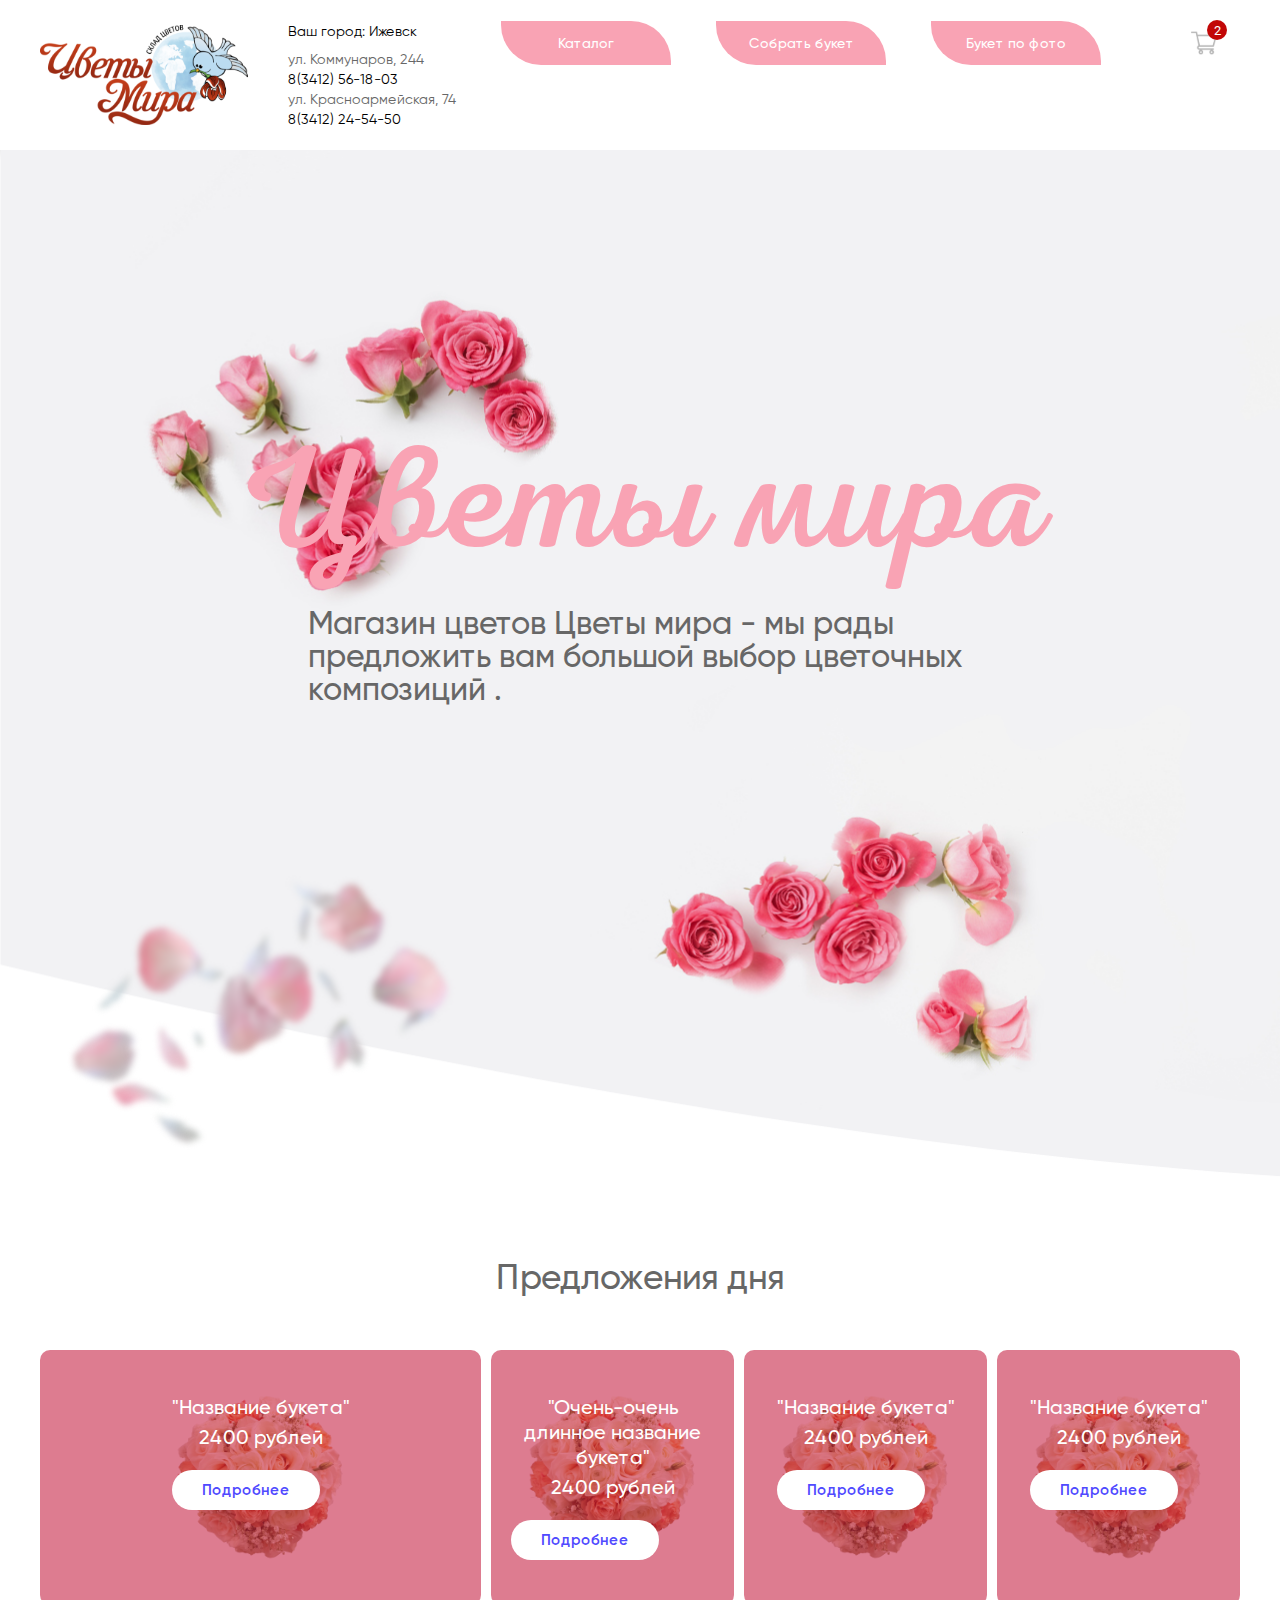
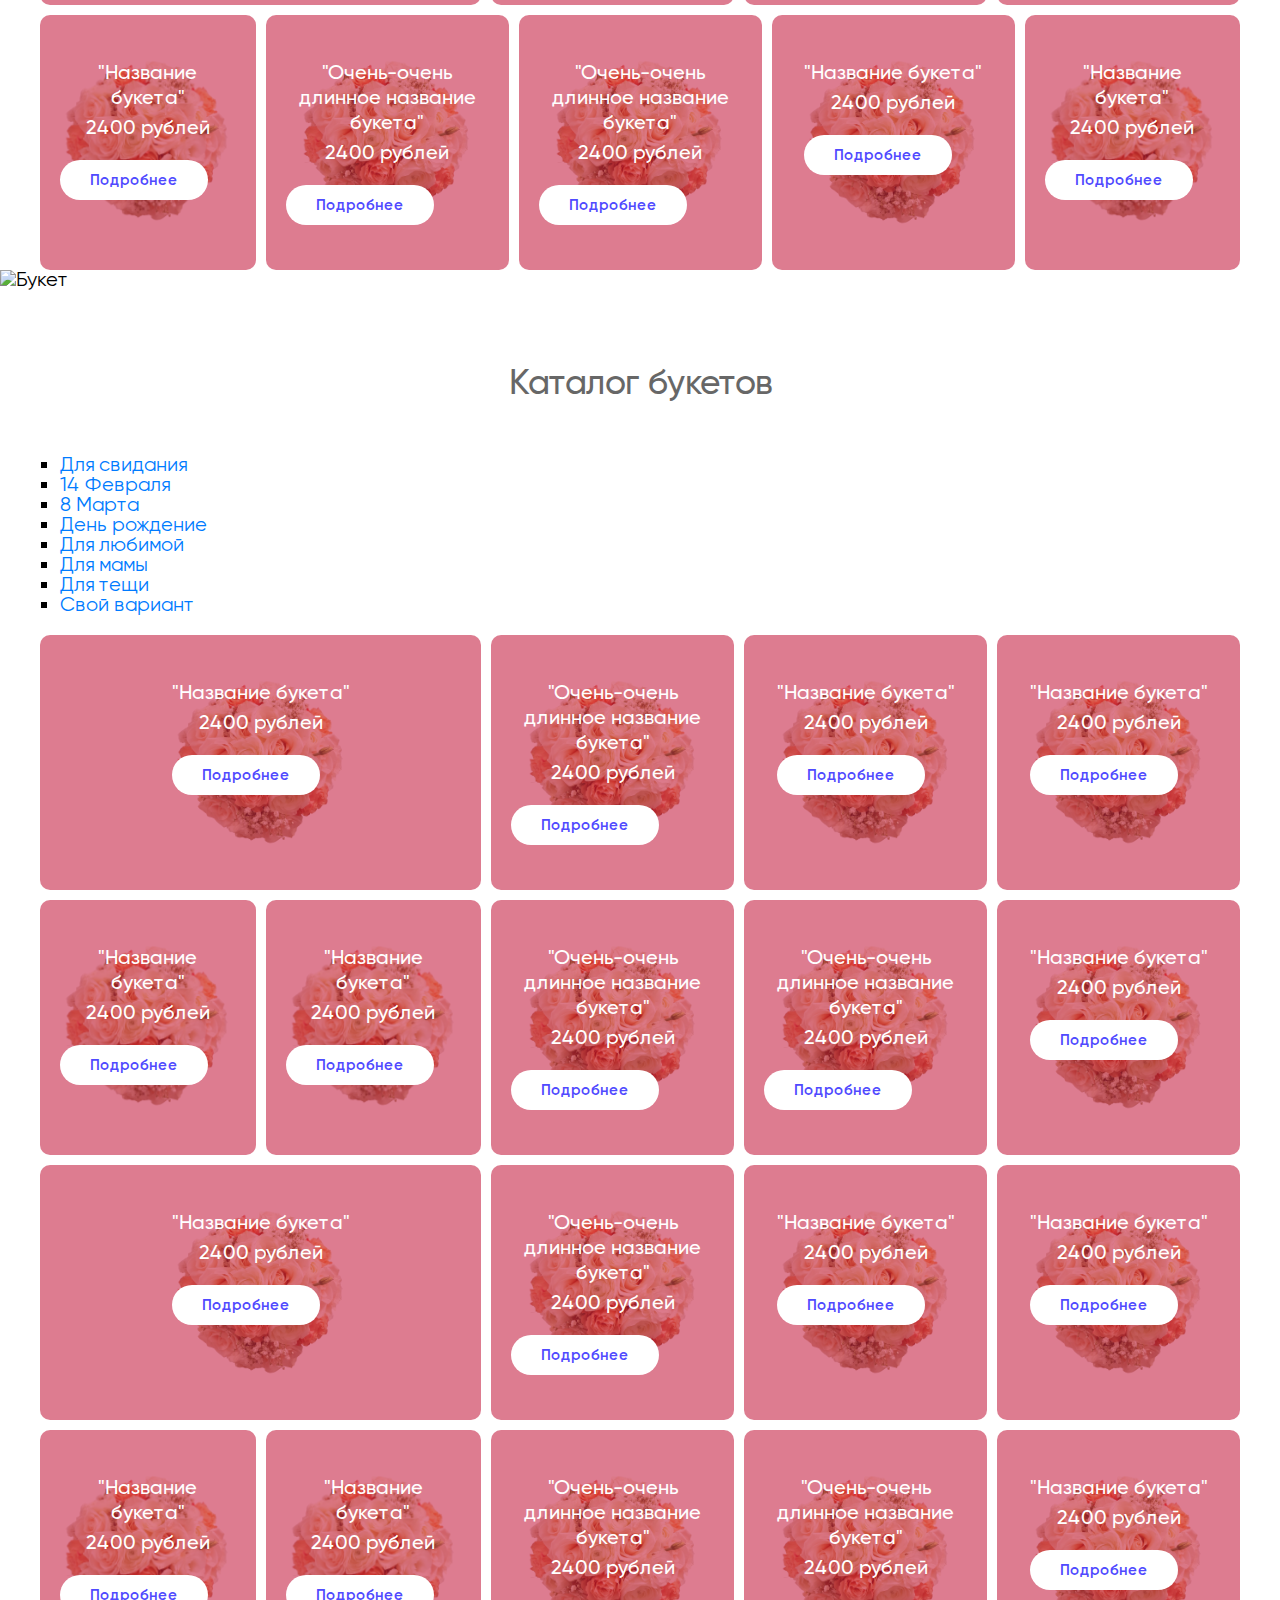
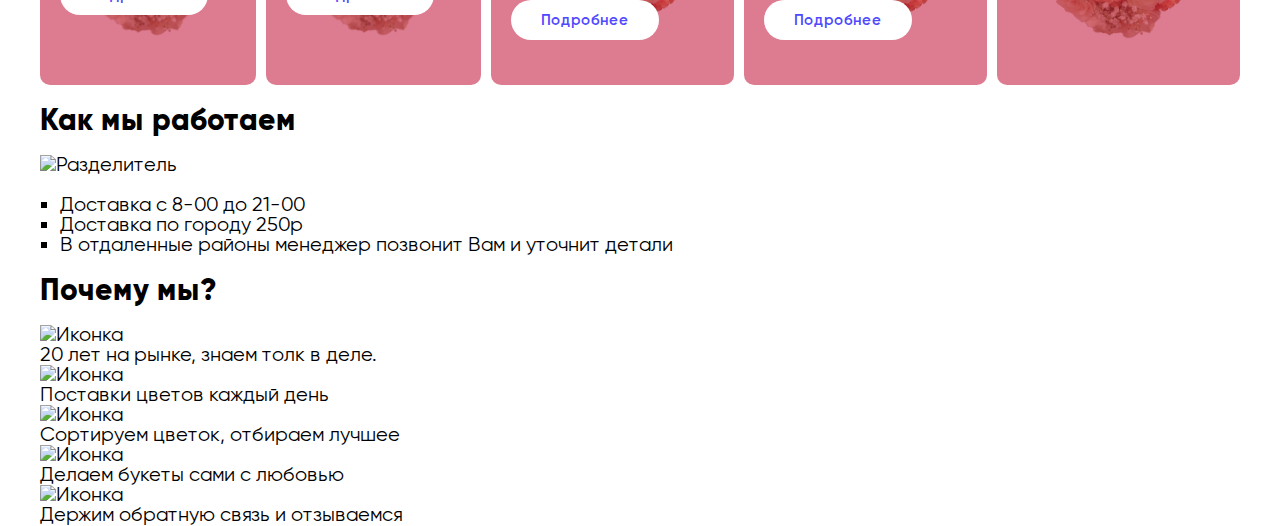
==== index.html @ d535137f "Update index.html" ====
<!doctype html><html lang=ru><title>Цветы мира</title><meta charset=utf-8><meta name=viewport content="width=device-width,height=device-height,initial-scale=1,user-scalable=no,maximum-scale=1,viewport-fit=cover"><meta name=format-detection content="telephone=no"><meta name=format-detection content="address=no"><meta name=description content=Template><meta name=keywords content=Template><meta name=msapplication-TileColor content=#ffffff><meta name=msapplication-TileImage content=./images/favicon-windows-144x144.png><meta name=msapplication-config content=../browserconfig.xml><link href=../site.webmanifest rel=manifest><link href=./images/favicon-32x32.png rel=icon sizes=32x32 type=image/png><link href=./images/favicon-16x16.png rel=icon sizes=16x16 type=image/png><link href=./images/favicon-ios-180x180.png rel=apple-touch-icon sizes=180x180><link href=./images/favicon-macos.svg rel=mask-icon color=#5bbad5><link href=./styles/main.css rel=stylesheet><script src=./scripts/main.js defer=defer></script><div class=svg-sprite id=svg-sprite data-path=./images/sprite.svg></div><div class=modal id=modal><div class=modal__overlay></div><a class=modal__close href=./ data-modal=data-modal><svg class="svg svg-close modal__close-icon"><use xlink:href=#close></use></svg></a><div class=modal__content><div class="modal__tab modal-one" id=modal-one>Modal One</div><div class="modal__tab modal-two" id=modal-two>Modal Two</div></div></div><div class=burger id=burger><a class=burger__close href=./ data-burger=data-burger><svg class="svg svg-close burger__close-icon"><use xlink:href=#close></use></svg></a><div class=burger__contacts><span class=burger__town>Ваш город: Ижевск</span><span class=burger__street>ул. Коммунаров, 244</span><a class=burger__tel href=tel:+73412561803 title=Позвонить>8(3412) 56-18-03</a><span class=burger__street>ул. Красноармейская, 74</span><a class=burger__tel href=tel:+73412245450 title=Позвонить>8(3412) 24-54-50</a></div><ul class=burger__list><li class=burger__item><a class=burger__link href=./ title=Каталог>Каталог</a><li class=burger__item><a class=burger__link href=./ title="Собрать букет">Собрать букет</a><li class=burger__item><a class=burger__link href=./ title="Букет по фото">Букет по фото</a></ul></div><div class=site><header class=header><div class=container><div class=header__wrapper><a class=header__burger href=./ title=Меню data-burger=data-burger><svg class="svg svg-burger header__burger-img"><use xlink:href=#burger></use></svg></a><a class=header__logo-link href=./ title=""><img src=./images/logo.svg alt=Логотип /></a><div class=header__contacts><span class=header__town>Ваш город: Ижевск</span><span class=header__street>ул. Коммунаров, 244</span><a class=header__tel href=tel:+73412561803 title=Позвонить>8(3412) 56-18-03</a><span class=header__street>ул. Красноармейская, 74</span><a class=header__tel href=tel:+73412245450 title=Позвонить>8(3412) 24-54-50</a></div><div class=header__buttons><ul class=header__list><li class=header__item><a class=header__link href=./ title=Каталог>Каталог</a><li class=header__item><a class=header__link href=./ title="Собрать букет">Собрать букет</a><li class=header__item><a class=header__link href=./ title="Букет по фото">Букет по фото</a></ul><a class=header__cart href=./ title="Оформить заказ"><img class=header__cart-img src=./images/cart.svg alt=Корзина /><div class=header__count>2</div></a></div></div></div></header><main class=main><div class=preview><div class=container><div class=preview__wrapper><h1 class=preview__title>Цветы мира</h1><p class=preview__text>Магазин цветов Цветы мира - мы рады предложить вам большой выбор цветочных композиций .</div></div></div><div class=best><div class=container><div class=best__wrapper><h2 class=best__title>Предложения дня</h2><div class=best__row><div class="best__card best__card_large"><div class=best__card-wrapper><div class=best__text><h3 class=best__name>"Название букета"</h3><span class=best__price>2400 рублей</span></div><button class=best__details>Подробнее</button></div><img class=best__img src=./images/bouquet.png alt=Букет /></div><div class="best__card best__card_small"><div class=best__card-wrapper><div class=best__text><h3 class=best__name>"Очень-очень длинное название букета"</h3><span class=best__price>2400 рублей</span></div><button class=best__details>Подробнее</button></div><img class=best__img src=./images/bouquet.png alt=Букет /></div><div class="best__card best__card_small"><div class=best__card-wrapper><div class=best__text><h3 class=best__name>"Название букета"</h3><span class=best__price>2400 рублей</span></div><button class=best__details>Подробнее</button></div><img class=best__img src=./images/bouquet.png alt=Букет /></div><div class="best__card best__card_small"><div class=best__card-wrapper><div class=best__text><h3 class=best__name>"Название букета"</h3><span class=best__price>2400 рублей</span></div><button class=best__details>Подробнее</button></div><img class=best__img src=./images/bouquet.png alt=Букет /></div></div><div class=best__row><div class="best__card best__card_medium"><div class=best__card-wrapper><div class=best__text><h3 class=best__name>"Название букета"</h3><span class=best__price>2400 рублей</span></div><button class=best__details>Подробнее</button></div><img class=best__img src=./images/bouquet.png alt=Букет /></div><div class="best__card best__card_small"><div class=best__card-wrapper><div class=best__text><h3 class=best__name>"Очень-очень длинное название букета"</h3><span class=best__price>2400 рублей</span></div><button class=best__details>Подробнее</button></div><img class=best__img src=./images/bouquet.png alt=Букет /></div><div class="best__card best__card_small"><div class=best__card-wrapper><div class=best__text><h3 class=best__name>"Очень-очень длинное название букета"</h3><span class=best__price>2400 рублей</span></div><button class=best__details>Подробнее</button></div><img class=best__img src=./images/bouquet.png alt=Букет /></div><div class="best__card best__card_small"><div class=best__card-wrapper><div class=best__text><h3 class=best__name>"Название букета"</h3><span class=best__price>2400 рублей</span></div><button class=best__details>Подробнее</button></div><img class=best__img src=./images/bouquet.png alt=Букет /></div><div class="best__card best__card_medium"><div class=best__card-wrapper><div class=best__text><h3 class=best__name>"Название букета"</h3><span class=best__price>2400 рублей</span></div><button class=best__details>Подробнее</button></div><img class=best__img src=./images/bouquet.png alt=Букет /></div></div></div></div></div><img class=delimiter src=./images/bouquet_2.png alt=Букет /><div class=best><div class=container><div class=best__wrapper><h2 class=best__title>Каталог букетов</h2><ul class=best__list><li class=best__item><a class="best__link best__link_active" href=./ title="Для свидания">Для свидания</a><li class=best__item><a class=best__link href=./ title="14 Февраля">14 Февраля</a><li class=best__item><a class=best__link href=./ title="8 Марта">8 Марта</a><li class=best__item><a class=best__link href=./ title="День рождение">День рождение</a><li class=best__item><a class=best__link href=./ title="Для любимой">Для любимой</a><li class=best__item><a class=best__link href=./ title="Для мамы">Для мамы</a><li class=best__item><a class=best__link href=./ title="Для тещи">Для тещи</a><li class=best__item><a class=best__link href=./ title="Свой вариант">Свой вариант</a></ul><div class=best__row><div class="best__card best__card_large"><div class=best__card-wrapper><div class=best__text><h3 class=best__name>"Название букета"</h3><span class=best__price>2400 рублей</span></div><button class=best__details>Подробнее</button></div><img class=best__img src=./images/bouquet.png alt=Букет /></div><div class="best__card best__card_small"><div class=best__card-wrapper><div class=best__text><h3 class=best__name>"Очень-очень длинное название букета"</h3><span class=best__price>2400 рублей</span></div><button class=best__details>Подробнее</button></div><img class=best__img src=./images/bouquet.png alt=Букет /></div><div class="best__card best__card_small"><div class=best__card-wrapper><div class=best__text><h3 class=best__name>"Название букета"</h3><span class=best__price>2400 рублей</span></div><button class=best__details>Подробнее</button></div><img class=best__img src=./images/bouquet.png alt=Букет /></div><div class="best__card best__card_small"><div class=best__card-wrapper><div class=best__text><h3 class=best__name>"Название букета"</h3><span class=best__price>2400 рублей</span></div><button class=best__details>Подробнее</button></div><img class=best__img src=./images/bouquet.png alt=Букет /></div></div><div class=best__row><div class="best__card best__card_medium"><div class=best__card-wrapper><div class=best__text><h3 class=best__name>"Название букета"</h3><span class=best__price>2400 рублей</span></div><button class=best__details>Подробнее</button></div><img class=best__img src=./images/bouquet.png alt=Букет /></div><div class="best__card best__card_medium"><div class=best__card-wrapper><div class=best__text><h3 class=best__name>"Название букета"</h3><span class=best__price>2400 рублей</span></div><button class=best__details>Подробнее</button></div><img class=best__img src=./images/bouquet.png alt=Букет /></div><div class="best__card best__card_small"><div class=best__card-wrapper><div class=best__text><h3 class=best__name>"Очень-очень длинное название букета"</h3><span class=best__price>2400 рублей</span></div><button class=best__details>Подробнее</button></div><img class=best__img src=./images/bouquet.png alt=Букет /></div><div class="best__card best__card_small"><div class=best__card-wrapper><div class=best__text><h3 class=best__name>"Очень-очень длинное название букета"</h3><span class=best__price>2400 рублей</span></div><button class=best__details>Подробнее</button></div><img class=best__img src=./images/bouquet.png alt=Букет /></div><div class="best__card best__card_small"><div class=best__card-wrapper><div class=best__text><h3 class=best__name>"Название букета"</h3><span class=best__price>2400 рублей</span></div><button class=best__details>Подробнее</button></div><img class=best__img src=./images/bouquet.png alt=Букет /></div></div><div class=best__row><div class="best__card best__card_large"><div class=best__card-wrapper><div class=best__text><h3 class=best__name>"Название букета"</h3><span class=best__price>2400 рублей</span></div><button class=best__details>Подробнее</button></div><img class=best__img src=./images/bouquet.png alt=Букет /></div><div class="best__card best__card_small"><div class=best__card-wrapper><div class=best__text><h3 class=best__name>"Очень-очень длинное название букета"</h3><span class=best__price>2400 рублей</span></div><button class=best__details>Подробнее</button></div><img class=best__img src=./images/bouquet.png alt=Букет /></div><div class="best__card best__card_small"><div class=best__card-wrapper><div class=best__text><h3 class=best__name>"Название букета"</h3><span class=best__price>2400 рублей</span></div><button class=best__details>Подробнее</button></div><img class=best__img src=./images/bouquet.png alt=Букет /></div><div class="best__card best__card_small"><div class=best__card-wrapper><div class=best__text><h3 class=best__name>"Название букета"</h3><span class=best__price>2400 рублей</span></div><button class=best__details>Подробнее</button></div><img class=best__img src=./images/bouquet.png alt=Букет /></div></div><div class=best__row><div class="best__card best__card_medium"><div class=best__card-wrapper><div class=best__text><h3 class=best__name>"Название букета"</h3><span class=best__price>2400 рублей</span></div><button class=best__details>Подробнее</button></div><img class=best__img src=./images/bouquet.png alt=Букет /></div><div class="best__card best__card_medium"><div class=best__card-wrapper><div class=best__text><h3 class=best__name>"Название букета"</h3><span class=best__price>2400 рублей</span></div><button class=best__details>Подробнее</button></div><img class=best__img src=./images/bouquet.png alt=Букет /></div><div class="best__card best__card_small"><div class=best__card-wrapper><div class=best__text><h3 class=best__name>"Очень-очень длинное название букета"</h3><span class=best__price>2400 рублей</span></div><button class=best__details>Подробнее</button></div><img class=best__img src=./images/bouquet.png alt=Букет /></div><div class="best__card best__card_small"><div class=best__card-wrapper><div class=best__text><h3 class=best__name>"Очень-очень длинное название букета"</h3><span class=best__price>2400 рублей</span></div><button class=best__details>Подробнее</button></div><img class=best__img src=./images/bouquet.png alt=Букет /></div><div class="best__card best__card_small"><div class=best__card-wrapper><div class=best__text><h3 class=best__name>"Название букета"</h3><span class=best__price>2400 рублей</span></div><button class=best__details>Подробнее</button></div><img class=best__img src=./images/bouquet.png alt=Букет /></div></div></div></div></div><div class=company><div class=container><div class=company__wrapper><div class=company__work><h2 class=company__headline>Как мы работаем</h2><img class=company__delimiter src=./images/delimiter.png alt=Разделитель /><ul class=company__list><li class=company__list-item>Доставка с 8-00 до 21-00<li class=company__list-item>Доставка по городу 250р<li class=company__list-item>В отдаленные районы менеджер позвонит Вам и уточнит детали</ul></div><div class=company__reason><h2 class=company__title>Почему мы?</h2><div class=company__row><div class=company__item><img class="company__icon company__icon_reliability" src=./images/reliability.svg alt=Иконка /><span class=company__text>20 лет на рынке, знаем толк в деле.</span></div><div class=company__item><img class="company__icon company__icon_trucking" src=./images/trucking.svg alt=Иконка /><span class=company__text>Поставки цветов каждый день</span></div><div class=company__item><img class="company__icon company__icon_sort" src=./images/sort.svg alt=Иконка /><span class=company__text>Сортируем цветок, отбираем лучшее</span></div></div><div class=company__row><div class=company__item><img class="company__icon company__icon_love" src=./images/love.svg alt=Иконка /><span class=company__text>Делаем букеты сами с любовью</span></div><div class=company__item><img class="company__icon company__icon_feedback" src=./images/feedback.svg alt=Иконка /><span class=company__text>Держим обратную связь и отзываемся</span></main></div>
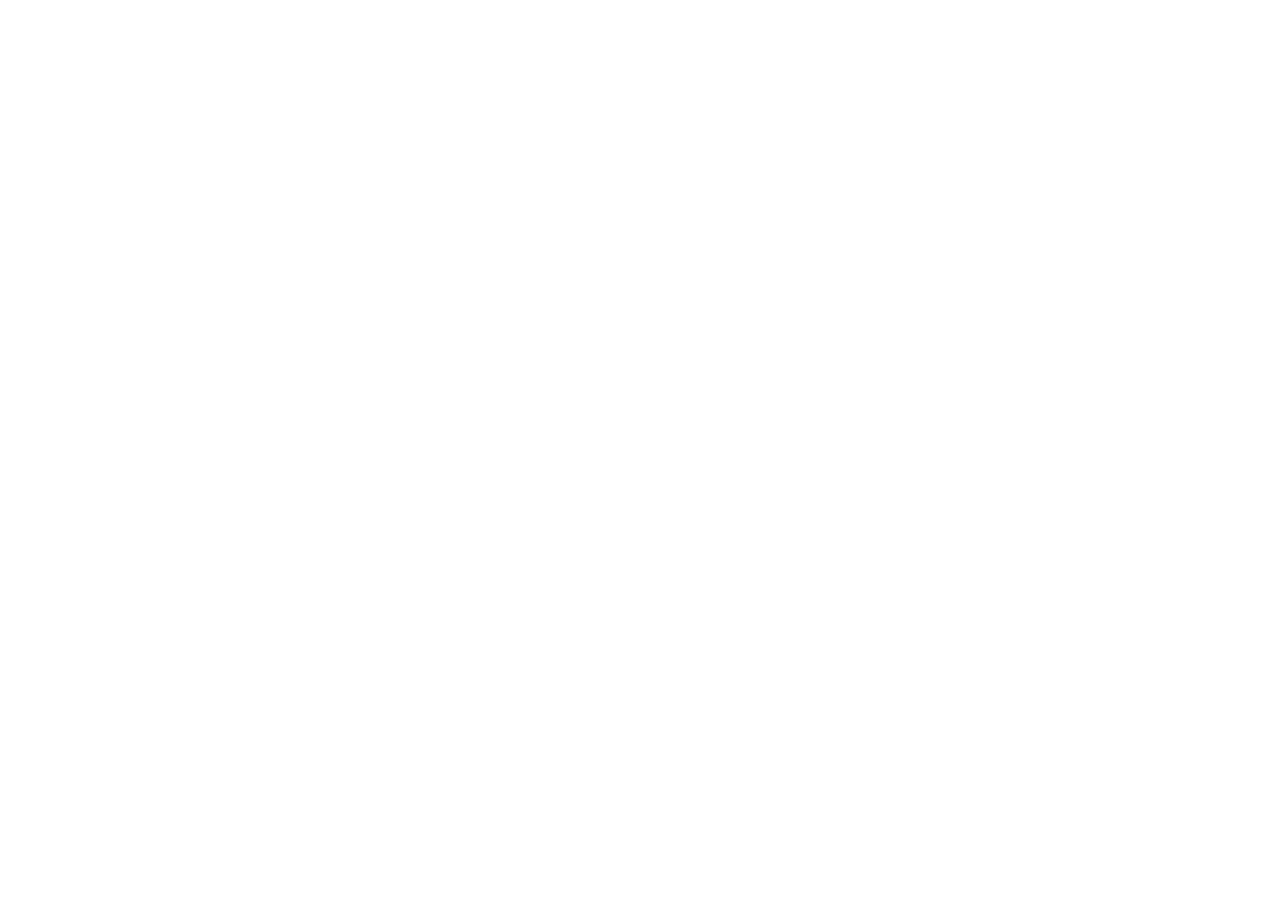
==== commit da3058fe: "Update index.html" ====
--- a/index.html
+++ b/index.html
@@ -1 +1 @@
-<!doctype html><html lang=ru><title>Цветы мира</title><meta charset=utf-8><meta name=viewport content="width=device-width,height=device-height,initial-scale=1,user-scalable=no,maximum-scale=1,viewport-fit=cover"><meta name=format-detection content="telephone=no"><meta name=format-detection content="address=no"><meta name=description content=Template><meta name=keywords content=Template><meta name=msapplication-TileColor content=#ffffff><meta name=msapplication-TileImage content=./images/favicon-windows-144x144.png><meta name=msapplication-config content=../browserconfig.xml><link href=../site.webmanifest rel=manifest><link href=./images/favicon-32x32.png rel=icon sizes=32x32 type=image/png><link href=./images/favicon-16x16.png rel=icon sizes=16x16 type=image/png><link href=./images/favicon-ios-180x180.png rel=apple-touch-icon sizes=180x180><link href=./images/favicon-macos.svg rel=mask-icon color=#5bbad5><link href=./styles/main.css rel=stylesheet><script src=./scripts/main.js defer=defer></script><div class=svg-sprite id=svg-sprite data-path=./images/sprite.svg></div><div class=modal id=modal><div class=modal__overlay></div><a class=modal__close href=./ data-modal=data-modal><svg class="svg svg-close modal__close-icon"><use xlink:href=#close></use></svg></a><div class=modal__content><div class="modal__tab modal-one" id=modal-one>Modal One</div><div class="modal__tab modal-two" id=modal-two>Modal Two</div></div></div><div class=burger id=burger><a class=burger__close href=./ data-burger=data-burger><svg class="svg svg-close burger__close-icon"><use xlink:href=#close></use></svg></a><div class=burger__contacts><span class=burger__town>Ваш город: Ижевск</span><span class=burger__street>ул. Коммунаров, 244</span><a class=burger__tel href=tel:+73412561803 title=Позвонить>8(3412) 56-18-03</a><span class=burger__street>ул. Красноармейская, 74</span><a class=burger__tel href=tel:+73412245450 title=Позвонить>8(3412) 24-54-50</a></div><ul class=burger__list><li class=burger__item><a class=burger__link href=./ title=Каталог>Каталог</a><li class=burger__item><a class=burger__link href=./ title="Собрать букет">Собрать букет</a><li class=burger__item><a class=burger__link href=./ title="Букет по фото">Букет по фото</a></ul></div><div class=site><header class=header><div class=container><div class=header__wrapper><a class=header__burger href=./ title=Меню data-burger=data-burger><svg class="svg svg-burger header__burger-img"><use xlink:href=#burger></use></svg></a><a class=header__logo-link href=./ title=""><img src=./images/logo.svg alt=Логотип /></a><div class=header__contacts><span class=header__town>Ваш город: Ижевск</span><span class=header__street>ул. Коммунаров, 244</span><a class=header__tel href=tel:+73412561803 title=Позвонить>8(3412) 56-18-03</a><span class=header__street>ул. Красноармейская, 74</span><a class=header__tel href=tel:+73412245450 title=Позвонить>8(3412) 24-54-50</a></div><div class=header__buttons><ul class=header__list><li class=header__item><a class=header__link href=./ title=Каталог>Каталог</a><li class=header__item><a class=header__link href=./ title="Собрать букет">Собрать букет</a><li class=header__item><a class=header__link href=./ title="Букет по фото">Букет по фото</a></ul><a class=header__cart href=./ title="Оформить заказ"><img class=header__cart-img src=./images/cart.svg alt=Корзина /><div class=header__count>2</div></a></div></div></div></header><main class=main><div class=preview><div class=container><div class=preview__wrapper><h1 class=preview__title>Цветы мира</h1><p class=preview__text>Магазин цветов Цветы мира - мы рады предложить вам большой выбор цветочных композиций .</div></div></div><div class=best><div class=container><div class=best__wrapper><h2 class=best__title>Предложения дня</h2><div class=best__row><div class="best__card best__card_large"><div class=best__card-wrapper><div class=best__text><h3 class=best__name>"Название букета"</h3><span class=best__price>2400 рублей</span></div><button class=best__details>Подробнее</button></div><img class=best__img src=./images/bouquet.png alt=Букет /></div><div class="best__card best__card_small"><div class=best__card-wrapper><div class=best__text><h3 class=best__name>"Очень-очень длинное название букета"</h3><span class=best__price>2400 рублей</span></div><button class=best__details>Подробнее</button></div><img class=best__img src=./images/bouquet.png alt=Букет /></div><div class="best__card best__card_small"><div class=best__card-wrapper><div class=best__text><h3 class=best__name>"Название букета"</h3><span class=best__price>2400 рублей</span></div><button class=best__details>Подробнее</button></div><img class=best__img src=./images/bouquet.png alt=Букет /></div><div class="best__card best__card_small"><div class=best__card-wrapper><div class=best__text><h3 class=best__name>"Название букета"</h3><span class=best__price>2400 рублей</span></div><button class=best__details>Подробнее</button></div><img class=best__img src=./images/bouquet.png alt=Букет /></div></div><div class=best__row><div class="best__card best__card_medium"><div class=best__card-wrapper><div class=best__text><h3 class=best__name>"Название букета"</h3><span class=best__price>2400 рублей</span></div><button class=best__details>Подробнее</button></div><img class=best__img src=./images/bouquet.png alt=Букет /></div><div class="best__card best__card_small"><div class=best__card-wrapper><div class=best__text><h3 class=best__name>"Очень-очень длинное название букета"</h3><span class=best__price>2400 рублей</span></div><button class=best__details>Подробнее</button></div><img class=best__img src=./images/bouquet.png alt=Букет /></div><div class="best__card best__card_small"><div class=best__card-wrapper><div class=best__text><h3 class=best__name>"Очень-очень длинное название букета"</h3><span class=best__price>2400 рублей</span></div><button class=best__details>Подробнее</button></div><img class=best__img src=./images/bouquet.png alt=Букет /></div><div class="best__card best__card_small"><div class=best__card-wrapper><div class=best__text><h3 class=best__name>"Название букета"</h3><span class=best__price>2400 рублей</span></div><button class=best__details>Подробнее</button></div><img class=best__img src=./images/bouquet.png alt=Букет /></div><div class="best__card best__card_medium"><div class=best__card-wrapper><div class=best__text><h3 class=best__name>"Название букета"</h3><span class=best__price>2400 рублей</span></div><button class=best__details>Подробнее</button></div><img class=best__img src=./images/bouquet.png alt=Букет /></div></div></div></div></div><img class=delimiter src=./images/bouquet_2.png alt=Букет /><div class=best><div class=container><div class=best__wrapper><h2 class=best__title>Каталог букетов</h2><ul class=best__list><li class=best__item><a class="best__link best__link_active" href=./ title="Для свидания">Для свидания</a><li class=best__item><a class=best__link href=./ title="14 Февраля">14 Февраля</a><li class=best__item><a class=best__link href=./ title="8 Марта">8 Марта</a><li class=best__item><a class=best__link href=./ title="День рождение">День рождение</a><li class=best__item><a class=best__link href=./ title="Для любимой">Для любимой</a><li class=best__item><a class=best__link href=./ title="Для мамы">Для мамы</a><li class=best__item><a class=best__link href=./ title="Для тещи">Для тещи</a><li class=best__item><a class=best__link href=./ title="Свой вариант">Свой вариант</a></ul><div class=best__row><div class="best__card best__card_large"><div class=best__card-wrapper><div class=best__text><h3 class=best__name>"Название букета"</h3><span class=best__price>2400 рублей</span></div><button class=best__details>Подробнее</button></div><img class=best__img src=./images/bouquet.png alt=Букет /></div><div class="best__card best__card_small"><div class=best__card-wrapper><div class=best__text><h3 class=best__name>"Очень-очень длинное название букета"</h3><span class=best__price>2400 рублей</span></div><button class=best__details>Подробнее</button></div><img class=best__img src=./images/bouquet.png alt=Букет /></div><div class="best__card best__card_small"><div class=best__card-wrapper><div class=best__text><h3 class=best__name>"Название букета"</h3><span class=best__price>2400 рублей</span></div><button class=best__details>Подробнее</button></div><img class=best__img src=./images/bouquet.png alt=Букет /></div><div class="best__card best__card_small"><div class=best__card-wrapper><div class=best__text><h3 class=best__name>"Название букета"</h3><span class=best__price>2400 рублей</span></div><button class=best__details>Подробнее</button></div><img class=best__img src=./images/bouquet.png alt=Букет /></div></div><div class=best__row><div class="best__card best__card_medium"><div class=best__card-wrapper><div class=best__text><h3 class=best__name>"Название букета"</h3><span class=best__price>2400 рублей</span></div><button class=best__details>Подробнее</button></div><img class=best__img src=./images/bouquet.png alt=Букет /></div><div class="best__card best__card_medium"><div class=best__card-wrapper><div class=best__text><h3 class=best__name>"Название букета"</h3><span class=best__price>2400 рублей</span></div><button class=best__details>Подробнее</button></div><img class=best__img src=./images/bouquet.png alt=Букет /></div><div class="best__card best__card_small"><div class=best__card-wrapper><div class=best__text><h3 class=best__name>"Очень-очень длинное название букета"</h3><span class=best__price>2400 рублей</span></div><button class=best__details>Подробнее</button></div><img class=best__img src=./images/bouquet.png alt=Букет /></div><div class="best__card best__card_small"><div class=best__card-wrapper><div class=best__text><h3 class=best__name>"Очень-очень длинное название букета"</h3><span class=best__price>2400 рублей</span></div><button class=best__details>Подробнее</button></div><img class=best__img src=./images/bouquet.png alt=Букет /></div><div class="best__card best__card_small"><div class=best__card-wrapper><div class=best__text><h3 class=best__name>"Название букета"</h3><span class=best__price>2400 рублей</span></div><button class=best__details>Подробнее</button></div><img class=best__img src=./images/bouquet.png alt=Букет /></div></div><div class=best__row><div class="best__card best__card_large"><div class=best__card-wrapper><div class=best__text><h3 class=best__name>"Название букета"</h3><span class=best__price>2400 рублей</span></div><button class=best__details>Подробнее</button></div><img class=best__img src=./images/bouquet.png alt=Букет /></div><div class="best__card best__card_small"><div class=best__card-wrapper><div class=best__text><h3 class=best__name>"Очень-очень длинное название букета"</h3><span class=best__price>2400 рублей</span></div><button class=best__details>Подробнее</button></div><img class=best__img src=./images/bouquet.png alt=Букет /></div><div class="best__card best__card_small"><div class=best__card-wrapper><div class=best__text><h3 class=best__name>"Название букета"</h3><span class=best__price>2400 рублей</span></div><button class=best__details>Подробнее</button></div><img class=best__img src=./images/bouquet.png alt=Букет /></div><div class="best__card best__card_small"><div class=best__card-wrapper><div class=best__text><h3 class=best__name>"Название букета"</h3><span class=best__price>2400 рублей</span></div><button class=best__details>Подробнее</button></div><img class=best__img src=./images/bouquet.png alt=Букет /></div></div><div class=best__row><div class="best__card best__card_medium"><div class=best__card-wrapper><div class=best__text><h3 class=best__name>"Название букета"</h3><span class=best__price>2400 рублей</span></div><button class=best__details>Подробнее</button></div><img class=best__img src=./images/bouquet.png alt=Букет /></div><div class="best__card best__card_medium"><div class=best__card-wrapper><div class=best__text><h3 class=best__name>"Название букета"</h3><span class=best__price>2400 рублей</span></div><button class=best__details>Подробнее</button></div><img class=best__img src=./images/bouquet.png alt=Букет /></div><div class="best__card best__card_small"><div class=best__card-wrapper><div class=best__text><h3 class=best__name>"Очень-очень длинное название букета"</h3><span class=best__price>2400 рублей</span></div><button class=best__details>Подробнее</button></div><img class=best__img src=./images/bouquet.png alt=Букет /></div><div class="best__card best__card_small"><div class=best__card-wrapper><div class=best__text><h3 class=best__name>"Очень-очень длинное название букета"</h3><span class=best__price>2400 рублей</span></div><button class=best__details>Подробнее</button></div><img class=best__img src=./images/bouquet.png alt=Букет /></div><div class="best__card best__card_small"><div class=best__card-wrapper><div class=best__text><h3 class=best__name>"Название букета"</h3><span class=best__price>2400 рублей</span></div><button class=best__details>Подробнее</button></div><img class=best__img src=./images/bouquet.png alt=Букет /></div></div></div></div></div><div class=company><div class=container><div class=company__wrapper><div class=company__work><h2 class=company__headline>Как мы работаем</h2><img class=company__delimiter src=./images/delimiter.png alt=Разделитель /><ul class=company__list><li class=company__list-item>Доставка с 8-00 до 21-00<li class=company__list-item>Доставка по городу 250р<li class=company__list-item>В отдаленные районы менеджер позвонит Вам и уточнит детали</ul></div><div class=company__reason><h2 class=company__title>Почему мы?</h2><div class=company__row><div class=company__item><img class="company__icon company__icon_reliability" src=./images/reliability.svg alt=Иконка /><span class=company__text>20 лет на рынке, знаем толк в деле.</span></div><div class=company__item><img class="company__icon company__icon_trucking" src=./images/trucking.svg alt=Иконка /><span class=company__text>Поставки цветов каждый день</span></div><div class=company__item><img class="company__icon company__icon_sort" src=./images/sort.svg alt=Иконка /><span class=company__text>Сортируем цветок, отбираем лучшее</span></div></div><div class=company__row><div class=company__item><img class="company__icon company__icon_love" src=./images/love.svg alt=Иконка /><span class=company__text>Делаем букеты сами с любовью</span></div><div class=company__item><img class="company__icon company__icon_feedback" src=./images/feedback.svg alt=Иконка /><span class=company__text>Держим обратную связь и отзываемся</span></main></div>
+<!doctype html><html lang=ru><title>Цветы мира</title><meta charset=utf-8><meta name=viewport content="width=device-width,height=device-height,initial-scale=1,user-scalable=no,maximum-scale=1,viewport-fit=cover"><meta name=format-detection content="telephone=no"><meta name=format-detection content="address=no"><meta name=description content=Template><meta name=keywords content=Template><meta name=msapplication-TileColor content=#ffffff><meta name=msapplication-TileImage content=./images/favicon-windows-144x144.png><meta name=msapplication-config content=../browserconfig.xml><link href=../site.webmanifest rel=manifest><link href=./images/favicon-32x32.png rel=icon sizes=32x32 type=image/png><link href=./images/favicon-16x16.png rel=icon sizes=16x16 type=image/png><link href=./images/favicon-ios-180x180.png rel=apple-touch-icon sizes=180x180><link href=./images/favicon-macos.svg rel=mask-icon color=#5bbad5><link href=./styles/main.css rel=stylesheet><script src=./scripts/main.js defer=defer></script><div class=svg-sprite id=svg-sprite data-path=./images/sprite.svg><div class="modal modal_active" id=modal><div class=modal__overlay data-modal=data-modal></div><div class=modal__content><a class=modal__close href=./ data-modal=data-modal><svg class="svg svg-close modal__close-icon"><use xlink:href=#close></use></svg></a><div class="modal__tab modal__tab_active modal-one" id=modal-one><div class=mmodal-one__title>Название букета</div><div class=modal-one__price>2400 рублей</div><div class=modal-one__wrapper><div class=modal-one__img-wrapper><img class=modal-one__img src=./images/bouquet.png alt=Букет /><ul class=modal-one__img-list><li class=modal-one__img-item><img class=modal-one__img-preview src=./images/bouquet.png alt=Букет /></ul></div><div class=modal-one__content><div class=modal-one__block><div class=modal-one__row><div class=modal-one__name>Высота стебля:</div><div class=modal-one__value>40 см</div></div><div class=modal-one__row><div class=modal-one__name>Сорт:</div><div class=modal-one__value>Кения</div></div></div><div class=modal-one__block><div class=modal-one__row><div class=modal-one__name>Количество стеблей:</div><div class=modal-one__value><button class=modal-one__decrease type=button></button><input class=modal-one__quantity type=number name=field value=1 /><button class=modal-one__increase type=button></button></div></div><div class=modal-one__row><div class=modal-one__name>Цвет роз:</div><div class=modal-one__value><div class=modal-one__radio-container><div class=modal-one__radio-row><label class=modal-one__radio-label><input class=modal-one__radio-input type=radio name=color checked=checked /><span class="modal-one__radio-custom modal-one__radio-custom_red"></span></label><label class=modal-one__radio-label><input class=modal-one__radio-input type=radio name=color /><span class="modal-one__radio-custom modal-one__radio-custom_yellow"></span></label><label class=modal-one__radio-label><input class=modal-one__radio-input type=radio name=color /><span class="modal-one__radio-custom modal-one__radio-custom_white"></span></label></div><div class=modal-one__radio-row><label class=modal-one__radio-label><input class=modal-one__radio-input type=radio name=color /><span class="modal-one__radio-custom modal-one__radio-custom_pink"></span></label><label class=modal-one__radio-label><input class=modal-one__radio-input type=radio name=color /><span class="modal-one__radio-custom modal-one__radio-custom_blue"></span></label></div></div></div></div></div><div class=modal-one__block><div class=modal-one__name>Описание:</div><div class=modal-one__description>Описание товара</div></div><button class=modal-one__button>Купить</button></div></div></div></div></div><div class=burger id=burger><a class=burger__close href=./ data-burger=data-burger><svg class="svg svg-close burger__close-icon"><use xlink:href=#close></use></svg></a><div class=burger__contacts><span class=burger__town>Ваш город: Ижевск</span><span class=burger__street>ул. Коммунаров, 244</span><a class=burger__tel href=tel:+73412561803 title=Позвонить>8(3412) 56-18-03</a><span class=burger__street>ул. Красноармейская, 74</span><a class=burger__tel href=tel:+73412245450 title=Позвонить>8(3412) 24-54-50</a></div><ul class=burger__list><li class=burger__item><a class=burger__link href=./ title=Каталог>Каталог</a><li class=burger__item><a class=burger__link href=./ title="Собрать букет">Собрать букет</a><li class=burger__item><a class=burger__link href=./ title="Букет по фото">Букет по фото</a></ul></div><div class=site><header class=header><div class=container><div class=header__wrapper><a class=header__burger href=./ title=Меню data-burger=data-burger><svg class="svg svg-burger header__burger-img"><use xlink:href=#burger></use></svg></a><a class=header__logo-link href=./ title=""><img src=./images/logo.svg alt=Логотип /></a><div class=header__contacts><span class=header__town>Ваш город: Ижевск</span><span class=header__street>ул. Коммунаров, 244</span><a class=header__tel href=tel:+73412561803 title=Позвонить>8(3412) 56-18-03</a><span class=header__street>ул. Красноармейская, 74</span><a class=header__tel href=tel:+73412245450 title=Позвонить>8(3412) 24-54-50</a></div><div class=header__buttons><ul class=header__list><li class=header__item><a class=header__link href=./ title=Каталог>Каталог</a><li class=header__item><a class=header__link href=./ title="Собрать букет">Собрать букет</a><li class=header__item><a class=header__link href=./ title="Букет по фото">Букет по фото</a></ul><a class=header__cart href=./ title="Оформить заказ"><img class=header__cart-img src=./images/cart.svg alt=Корзина /><div class=header__count>2</div></a></div></div></div></header><main class=main><div class=preview><div class=container><div class=preview__wrapper><h1 class=preview__title>Цветы мира</h1><p class=preview__text>Магазин цветов Цветы мира - мы рады предложить вам большой выбор цветочных композиций .</div></div></div><div class=best><div class=container><div class=best__wrapper><h2 class=best__title>Предложения дня</h2><div class=best__row><div class="best__card best__card_large"><div class=best__card-wrapper><div class=best__text><h3 class=best__name>"Название букета"</h3><span class=best__price>2400 рублей</span></div><a class=best__details href=./ data-modal=modal-one title=Подробнее>Подробнее</a></div><img class=best__img src=./images/bouquet_3.png alt=Букет /></div><div class="best__card best__card_small"><div class=best__card-wrapper><div class=best__text><h3 class=best__name>"Очень-очень длинное название букета"</h3><span class=best__price>2400 рублей</span></div><a class=best__details href=./ data-modal=modal-one title=Подробнее>Подробнее</a></div><img class=best__img src=./images/bouquet.png alt=Букет /></div><div class="best__card best__card_small"><div class=best__card-wrapper><div class=best__text><h3 class=best__name>"Название букета"</h3><span class=best__price>2400 рублей</span></div><a class=best__details href=./ data-modal=modal-one title=Подробнее>Подробнее</a></div><img class=best__img src=./images/bouquet_3.png alt=Букет /></div><div class="best__card best__card_small"><div class=best__card-wrapper><div class=best__text><h3 class=best__name>"Название букета"</h3><span class=best__price>2400 рублей</span></div><a class=best__details href=./ data-modal=modal-one title=Подробнее>Подробнее</a></div><img class=best__img src=./images/bouquet.png alt=Букет /></div></div><div class=best__row><div class="best__card best__card_medium"><div class=best__card-wrapper><div class=best__text><h3 class=best__name>"Название букета"</h3><span class=best__price>2400 рублей</span></div><a class=best__details href=./ data-modal=modal-one title=Подробнее>Подробнее</a></div><img class=best__img src=./images/bouquet.png alt=Букет /></div><div class="best__card best__card_small"><div class=best__card-wrapper><div class=best__text><h3 class=best__name>"Очень-очень длинное название букета"</h3><span class=best__price>2400 рублей</span></div><a class=best__details href=./ data-modal=modal-one title=Подробнее>Подробнее</a></div><img class=best__img src=./images/bouquet.png alt=Букет /></div><div class="best__card best__card_small"><div class=best__card-wrapper><div class=best__text><h3 class=best__name>"Очень-очень длинное название букета"</h3><span class=best__price>2400 рублей</span></div><a class=best__details href=./ data-modal=modal-one title=Подробнее>Подробнее</a></div><img class=best__img src=./images/bouquet.png alt=Букет /></div><div class="best__card best__card_small"><div class=best__card-wrapper><div class=best__text><h3 class=best__name>"Название букета"</h3><span class=best__price>2400 рублей</span></div><a class=best__details href=./ data-modal=modal-one title=Подробнее>Подробнее</a></div><img class=best__img src=./images/bouquet.png alt=Букет /></div><div class="best__card best__card_medium"><div class=best__card-wrapper><div class=best__text><h3 class=best__name>"Название букета"</h3><span class=best__price>2400 рублей</span></div><a class=best__details href=./ data-modal=modal-one title=Подробнее>Подробнее</a></div><img class=best__img src=./images/bouquet.png alt=Букет /></div></div></div></div></div><img class=delimiter src=./images/bouquet_2.png alt=Букет /><div class=best><div class=container><div class=best__wrapper><h2 class=best__title>Каталог букетов</h2><ul class=best__list><li class=best__item><a class="best__link best__link_active" href=./ title="Для свидания">Для свидания</a><li class=best__item><a class=best__link href=./ title="14 Февраля">14 Февраля</a><li class=best__item><a class=best__link href=./ title="8 Марта">8 Марта</a><li class=best__item><a class=best__link href=./ title="День рождение">День рождение</a><li class=best__item><a class=best__link href=./ title="Для любимой">Для любимой</a><li class=best__item><a class=best__link href=./ title="Для мамы">Для мамы</a><li class=best__item><a class=best__link href=./ title="Для тещи">Для тещи</a><li class=best__item><a class=best__link href=./ title="Свой вариант">Свой вариант</a></ul><div class=best__row><div class="best__card best__card_large"><div class=best__card-wrapper><div class=best__text><h3 class=best__name>"Название букета"</h3><span class=best__price>2400 рублей</span></div><a class=best__details href=./ data-modal=modal-one title=Подробнее>Подробнее</a></div><img class=best__img src=./images/bouquet.png alt=Букет /></div><div class="best__card best__card_small"><div class=best__card-wrapper><div class=best__text><h3 class=best__name>"Очень-очень длинное название букета"</h3><span class=best__price>2400 рублей</span></div><a class=best__details href=./ data-modal=modal-one title=Подробнее>Подробнее</a></div><img class=best__img src=./images/bouquet.png alt=Букет /></div><div class="best__card best__card_small"><div class=best__card-wrapper><div class=best__text><h3 class=best__name>"Название букета"</h3><span class=best__price>2400 рублей</span></div><a class=best__details href=./ data-modal=modal-one title=Подробнее>Подробнее</a></div><img class=best__img src=./images/bouquet.png alt=Букет /></div><div class="best__card best__card_small"><div class=best__card-wrapper><div class=best__text><h3 class=best__name>"Название букета"</h3><span class=best__price>2400 рублей</span></div><a class=best__details href=./ data-modal=modal-one title=Подробнее>Подробнее</a></div><img class=best__img src=./images/bouquet.png alt=Букет /></div></div><div class=best__row><div class="best__card best__card_medium"><div class=best__card-wrapper><div class=best__text><h3 class=best__name>"Название букета"</h3><span class=best__price>2400 рублей</span></div><a class=best__details href=./ data-modal=modal-one title=Подробнее>Подробнее</a></div><img class=best__img src=./images/bouquet.png alt=Букет /></div><div class="best__card best__card_medium"><div class=best__card-wrapper><div class=best__text><h3 class=best__name>"Название букета"</h3><span class=best__price>2400 рублей</span></div><a class=best__details href=./ data-modal=modal-one title=Подробнее>Подробнее</a></div><img class=best__img src=./images/bouquet.png alt=Букет /></div><div class="best__card best__card_small"><div class=best__card-wrapper><div class=best__text><h3 class=best__name>"Очень-очень длинное название букета"</h3><span class=best__price>2400 рублей</span></div><a class=best__details href=./ data-modal=modal-one title=Подробнее>Подробнее</a></div><img class=best__img src=./images/bouquet.png alt=Букет /></div><div class="best__card best__card_small"><div class=best__card-wrapper><div class=best__text><h3 class=best__name>"Очень-очень длинное название букета"</h3><span class=best__price>2400 рублей</span></div><a class=best__details href=./ data-modal=modal-one title=Подробнее>Подробнее</a></div><img class=best__img src=./images/bouquet.png alt=Букет /></div><div class="best__card best__card_small"><div class=best__card-wrapper><div class=best__text><h3 class=best__name>"Название букета"</h3><span class=best__price>2400 рублей</span></div><a class=best__details href=./ data-modal=modal-one title=Подробнее>Подробнее</a></div><img class=best__img src=./images/bouquet.png alt=Букет /></div></div><div class=best__row><div class="best__card best__card_large"><div class=best__card-wrapper><div class=best__text><h3 class=best__name>"Название букета"</h3><span class=best__price>2400 рублей</span></div><a class=best__details href=./ data-modal=modal-one title=Подробнее>Подробнее</a></div><img class=best__img src=./images/bouquet.png alt=Букет /></div><div class="best__card best__card_small"><div class=best__card-wrapper><div class=best__text><h3 class=best__name>"Очень-очень длинное название букета"</h3><span class=best__price>2400 рублей</span></div><a class=best__details href=./ data-modal=modal-one title=Подробнее>Подробнее</a></div><img class=best__img src=./images/bouquet.png alt=Букет /></div><div class="best__card best__card_small"><div class=best__card-wrapper><div class=best__text><h3 class=best__name>"Название букета"</h3><span class=best__price>2400 рублей</span></div><a class=best__details href=./ data-modal=modal-one title=Подробнее>Подробнее</a></div><img class=best__img src=./images/bouquet.png alt=Букет /></div><div class="best__card best__card_small"><div class=best__card-wrapper><div class=best__text><h3 class=best__name>"Название букета"</h3><span class=best__price>2400 рублей</span></div><a class=best__details href=./ data-modal=modal-one title=Подробнее>Подробнее</a></div><img class=best__img src=./images/bouquet.png alt=Букет /></div></div><div class=best__row><div class="best__card best__card_medium"><div class=best__card-wrapper><div class=best__text><h3 class=best__name>"Название букета"</h3><span class=best__price>2400 рублей</span></div><a class=best__details href=./ data-modal=modal-one title=Подробнее>Подробнее</a></div><img class=best__img src=./images/bouquet.png alt=Букет /></div><div class="best__card best__card_medium"><div class=best__card-wrapper><div class=best__text><h3 class=best__name>"Название букета"</h3><span class=best__price>2400 рублей</span></div><a class=best__details href=./ data-modal=modal-one title=Подробнее>Подробнее</a></div><img class=best__img src=./images/bouquet.png alt=Букет /></div><div class="best__card best__card_small"><div class=best__card-wrapper><div class=best__text><h3 class=best__name>"Очень-очень длинное название букета"</h3><span class=best__price>2400 рублей</span></div><a class=best__details href=./ data-modal=modal-one title=Подробнее>Подробнее</a></div><img class=best__img src=./images/bouquet.png alt=Букет /></div><div class="best__card best__card_small"><div class=best__card-wrapper><div class=best__text><h3 class=best__name>"Очень-очень длинное название букета"</h3><span class=best__price>2400 рублей</span></div><a class=best__details href=./ data-modal=modal-one title=Подробнее>Подробнее</a></div><img class=best__img src=./images/bouquet.png alt=Букет /></div><div class="best__card best__card_small"><div class=best__card-wrapper><div class=best__text><h3 class=best__name>"Название букета"</h3><span class=best__price>2400 рублей</span></div><a class=best__details href=./ data-modal=modal-one title=Подробнее>Подробнее</a></div><img class=best__img src=./images/bouquet.png alt=Букет /></div></div></div></div></div><div class=company><div class=container><div class=company__wrapper><div class=company__work><h2 class=company__headline>Как мы работаем</h2><img class=company__delimiter src=./images/delimiter.png alt=Разделитель /><ul class=company__list><li class=company__list-item>Доставка с 8-00 до 21-00<li class=company__list-item>Доставка по городу 250р<li class=company__list-item>В отдаленные районы менеджер позвонит Вам и уточнит детали</ul></div><div class=company__reason><h2 class=company__title>Почему мы?</h2><div class=company__row><div class=company__item><img class="company__icon company__icon_reliability" src=./images/reliability.svg alt=Иконка /><span class=company__text>20 лет на рынке, знаем толк в деле.</span></div><div class=company__item><img class="company__icon company__icon_trucking" src=./images/trucking.svg alt=Иконка /><span class=company__text>Поставки цветов каждый день</span></div><div class=company__item><img class="company__icon company__icon_sort" src=./images/sort.svg alt=Иконка /><span class=company__text>Сортируем цветок, отбираем лучшее</span></div></div><div class=company__row><div class=company__item><img class="company__icon company__icon_love" src=./images/love.svg alt=Иконка /><span class=company__text>Делаем букеты сами с любовью</span></div><div class=company__item><img class="company__icon company__icon_feedback" src=./images/feedback.svg alt=Иконка /><span class=company__text>Держим обратную связь и отзываемся</span></div></div></div></div></div></div><div class=bottom><div class=container><div class=bottom__wrapper><div class=bottom__content><ul class=bottom__cards><li class=bottom__card><div class=bottom__card-wrapper><div class=bottom__text><h3 class=bottom__name>"Название букета"</h3><span class=bottom__price>2400 рублей</span></div><a class=bottom__details href=./ data-modal=modal-one title=Подробнее>Подробнее</a></div><img class=bottom__img src=./images/bouquet.png alt=Букет /><li class="bottom__card bottom__card_large"><div class=bottom__card-wrapper><div class=bottom__text><h3 class=bottom__name>"Название букета"</h3><span class=bottom__price>2400 рублей</span></div><a class=bottom__details href=./ data-modal=modal-one title=Подробнее>Подробнее</a></div><img class=bottom__img src=./images/bouquet.png alt=Букет /><li class=bottom__card><div class=bottom__card-wrapper><div class=bottom__text><h3 class=bottom__name>"Очень-очень длинное название букета"</h3><span class=bottom__price>2400 рублей</span></div><a class=bottom__details href=./ data-modal=modal-one title=Подробнее>Подробнее</a></div><img class=bottom__img src=./images/bouquet.png alt=Букет /><li class=bottom__card><div class=bottom__card-wrapper><div class=bottom__text><h3 class=bottom__name>"Название букета"</h3><span class=bottom__price>2400 рублей</span></div><a class=bottom__details href=./ data-modal=modal-one title=Подробнее>Подробнее</a></div><img class=bottom__img src=./images/bouquet.png alt=Букет /></ul><a class=bottom__button href=#catalogue title="Перейти в каталог">Перейти в каталог</a></div><img class=bottom__courier src=./images/courier.png alt=Курьер /></div></div></div></main></div>
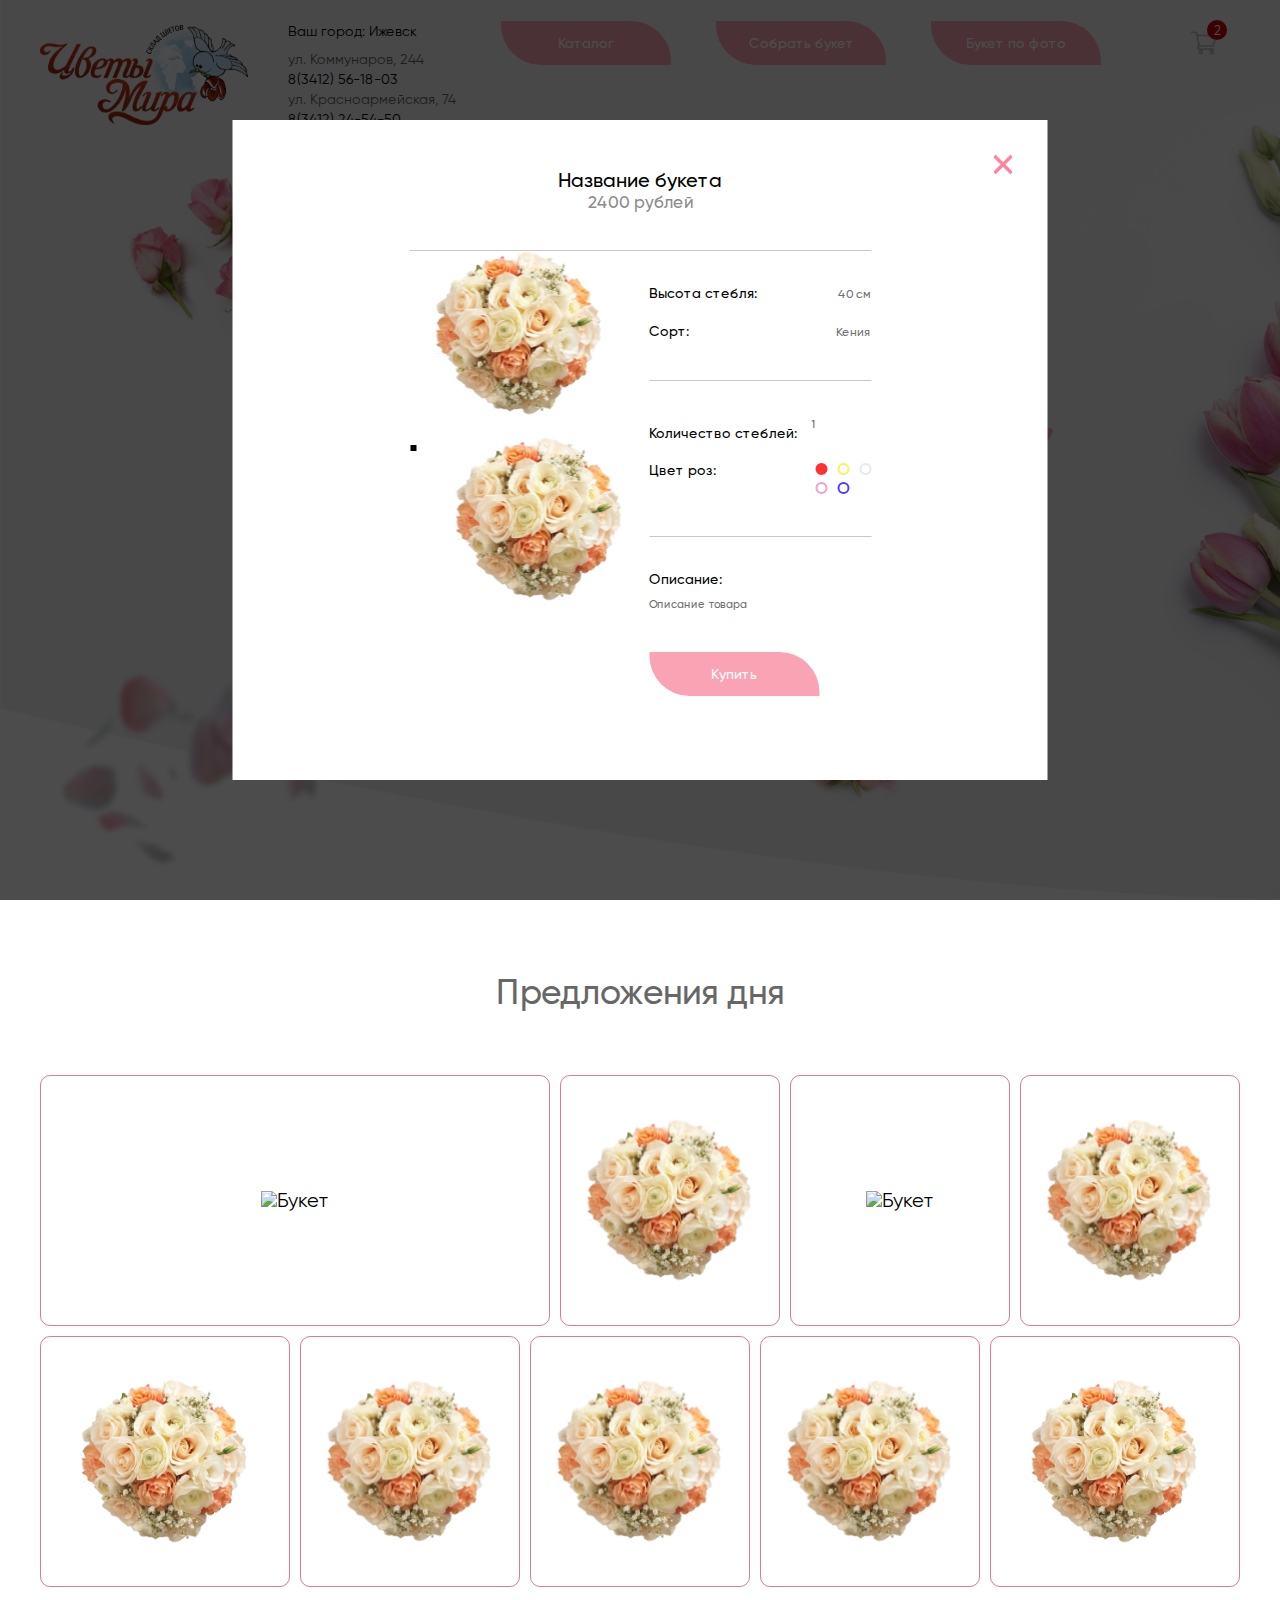
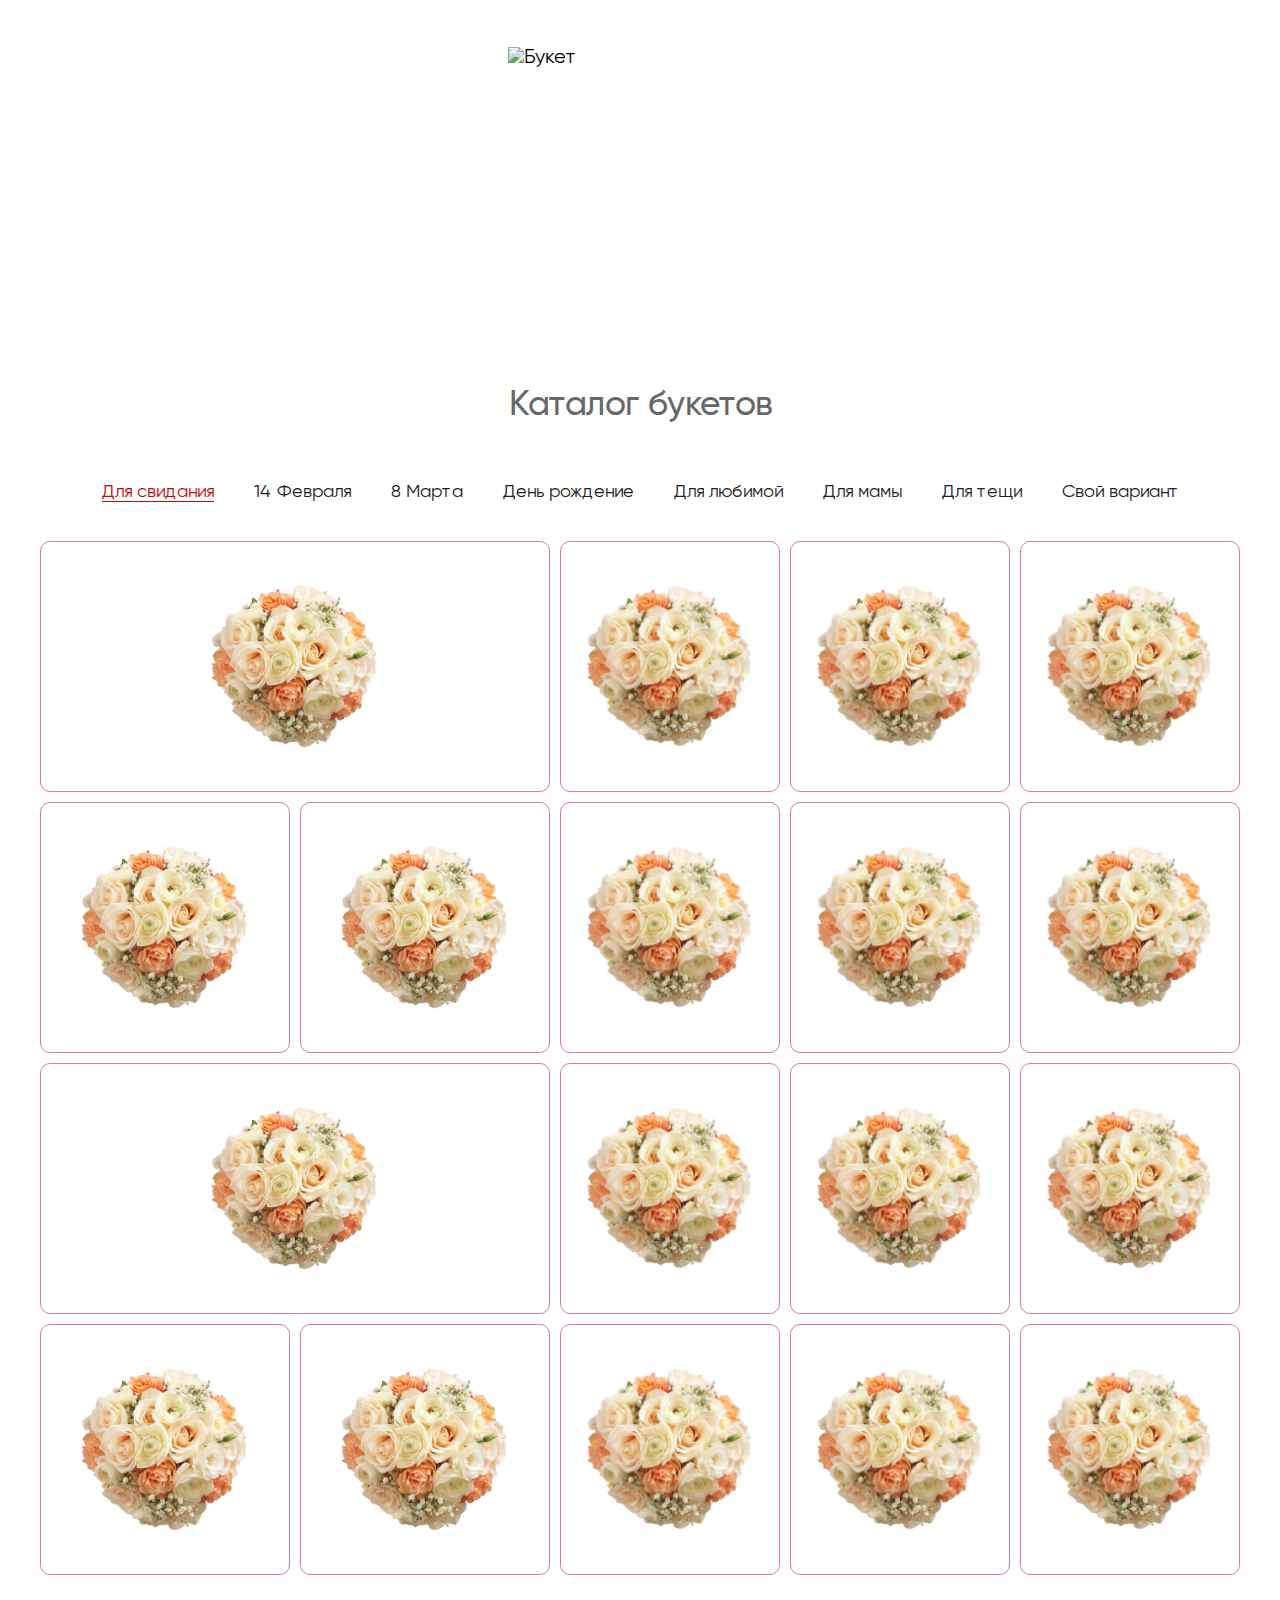
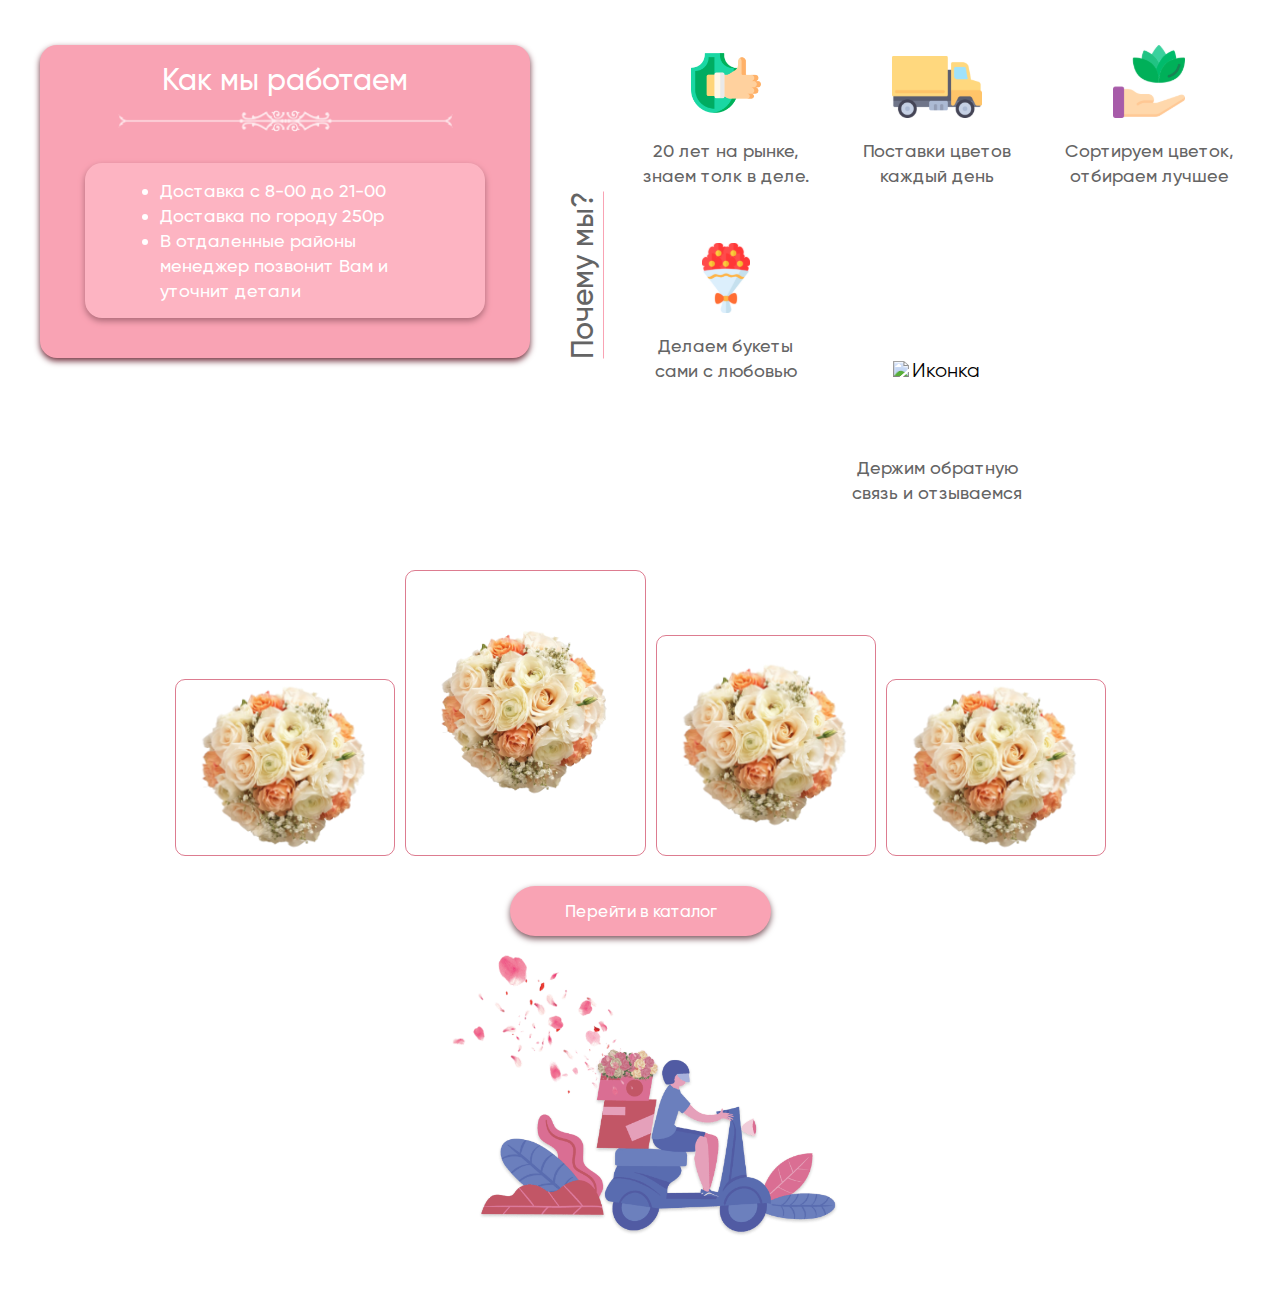
==== commit f35918a1: "Update index.html" ====
--- a/index.html
+++ b/index.html
@@ -1 +1 @@
-<!doctype html><html lang=ru><title>Цветы мира</title><meta charset=utf-8><meta name=viewport content="width=device-width,height=device-height,initial-scale=1,user-scalable=no,maximum-scale=1,viewport-fit=cover"><meta name=format-detection content="telephone=no"><meta name=format-detection content="address=no"><meta name=description content=Template><meta name=keywords content=Template><meta name=msapplication-TileColor content=#ffffff><meta name=msapplication-TileImage content=./images/favicon-windows-144x144.png><meta name=msapplication-config content=../browserconfig.xml><link href=../site.webmanifest rel=manifest><link href=./images/favicon-32x32.png rel=icon sizes=32x32 type=image/png><link href=./images/favicon-16x16.png rel=icon sizes=16x16 type=image/png><link href=./images/favicon-ios-180x180.png rel=apple-touch-icon sizes=180x180><link href=./images/favicon-macos.svg rel=mask-icon color=#5bbad5><link href=./styles/main.css rel=stylesheet><script src=./scripts/main.js defer=defer></script><div class=svg-sprite id=svg-sprite data-path=./images/sprite.svg><div class="modal modal_active" id=modal><div class=modal__overlay data-modal=data-modal></div><div class=modal__content><a class=modal__close href=./ data-modal=data-modal><svg class="svg svg-close modal__close-icon"><use xlink:href=#close></use></svg></a><div class="modal__tab modal__tab_active modal-one" id=modal-one><div class=mmodal-one__title>Название букета</div><div class=modal-one__price>2400 рублей</div><div class=modal-one__wrapper><div class=modal-one__img-wrapper><img class=modal-one__img src=./images/bouquet.png alt=Букет /><ul class=modal-one__img-list><li class=modal-one__img-item><img class=modal-one__img-preview src=./images/bouquet.png alt=Букет /></ul></div><div class=modal-one__content><div class=modal-one__block><div class=modal-one__row><div class=modal-one__name>Высота стебля:</div><div class=modal-one__value>40 см</div></div><div class=modal-one__row><div class=modal-one__name>Сорт:</div><div class=modal-one__value>Кения</div></div></div><div class=modal-one__block><div class=modal-one__row><div class=modal-one__name>Количество стеблей:</div><div class=modal-one__value><button class=modal-one__decrease type=button></button><input class=modal-one__quantity type=number name=field value=1 /><button class=modal-one__increase type=button></button></div></div><div class=modal-one__row><div class=modal-one__name>Цвет роз:</div><div class=modal-one__value><div class=modal-one__radio-container><div class=modal-one__radio-row><label class=modal-one__radio-label><input class=modal-one__radio-input type=radio name=color checked=checked /><span class="modal-one__radio-custom modal-one__radio-custom_red"></span></label><label class=modal-one__radio-label><input class=modal-one__radio-input type=radio name=color /><span class="modal-one__radio-custom modal-one__radio-custom_yellow"></span></label><label class=modal-one__radio-label><input class=modal-one__radio-input type=radio name=color /><span class="modal-one__radio-custom modal-one__radio-custom_white"></span></label></div><div class=modal-one__radio-row><label class=modal-one__radio-label><input class=modal-one__radio-input type=radio name=color /><span class="modal-one__radio-custom modal-one__radio-custom_pink"></span></label><label class=modal-one__radio-label><input class=modal-one__radio-input type=radio name=color /><span class="modal-one__radio-custom modal-one__radio-custom_blue"></span></label></div></div></div></div></div><div class=modal-one__block><div class=modal-one__name>Описание:</div><div class=modal-one__description>Описание товара</div></div><button class=modal-one__button>Купить</button></div></div></div></div></div><div class=burger id=burger><a class=burger__close href=./ data-burger=data-burger><svg class="svg svg-close burger__close-icon"><use xlink:href=#close></use></svg></a><div class=burger__contacts><span class=burger__town>Ваш город: Ижевск</span><span class=burger__street>ул. Коммунаров, 244</span><a class=burger__tel href=tel:+73412561803 title=Позвонить>8(3412) 56-18-03</a><span class=burger__street>ул. Красноармейская, 74</span><a class=burger__tel href=tel:+73412245450 title=Позвонить>8(3412) 24-54-50</a></div><ul class=burger__list><li class=burger__item><a class=burger__link href=./ title=Каталог>Каталог</a><li class=burger__item><a class=burger__link href=./ title="Собрать букет">Собрать букет</a><li class=burger__item><a class=burger__link href=./ title="Букет по фото">Букет по фото</a></ul></div><div class=site><header class=header><div class=container><div class=header__wrapper><a class=header__burger href=./ title=Меню data-burger=data-burger><svg class="svg svg-burger header__burger-img"><use xlink:href=#burger></use></svg></a><a class=header__logo-link href=./ title=""><img src=./images/logo.svg alt=Логотип /></a><div class=header__contacts><span class=header__town>Ваш город: Ижевск</span><span class=header__street>ул. Коммунаров, 244</span><a class=header__tel href=tel:+73412561803 title=Позвонить>8(3412) 56-18-03</a><span class=header__street>ул. Красноармейская, 74</span><a class=header__tel href=tel:+73412245450 title=Позвонить>8(3412) 24-54-50</a></div><div class=header__buttons><ul class=header__list><li class=header__item><a class=header__link href=./ title=Каталог>Каталог</a><li class=header__item><a class=header__link href=./ title="Собрать букет">Собрать букет</a><li class=header__item><a class=header__link href=./ title="Букет по фото">Букет по фото</a></ul><a class=header__cart href=./ title="Оформить заказ"><img class=header__cart-img src=./images/cart.svg alt=Корзина /><div class=header__count>2</div></a></div></div></div></header><main class=main><div class=preview><div class=container><div class=preview__wrapper><h1 class=preview__title>Цветы мира</h1><p class=preview__text>Магазин цветов Цветы мира - мы рады предложить вам большой выбор цветочных композиций .</div></div></div><div class=best><div class=container><div class=best__wrapper><h2 class=best__title>Предложения дня</h2><div class=best__row><div class="best__card best__card_large"><div class=best__card-wrapper><div class=best__text><h3 class=best__name>"Название букета"</h3><span class=best__price>2400 рублей</span></div><a class=best__details href=./ data-modal=modal-one title=Подробнее>Подробнее</a></div><img class=best__img src=./images/bouquet_3.png alt=Букет /></div><div class="best__card best__card_small"><div class=best__card-wrapper><div class=best__text><h3 class=best__name>"Очень-очень длинное название букета"</h3><span class=best__price>2400 рублей</span></div><a class=best__details href=./ data-modal=modal-one title=Подробнее>Подробнее</a></div><img class=best__img src=./images/bouquet.png alt=Букет /></div><div class="best__card best__card_small"><div class=best__card-wrapper><div class=best__text><h3 class=best__name>"Название букета"</h3><span class=best__price>2400 рублей</span></div><a class=best__details href=./ data-modal=modal-one title=Подробнее>Подробнее</a></div><img class=best__img src=./images/bouquet_3.png alt=Букет /></div><div class="best__card best__card_small"><div class=best__card-wrapper><div class=best__text><h3 class=best__name>"Название букета"</h3><span class=best__price>2400 рублей</span></div><a class=best__details href=./ data-modal=modal-one title=Подробнее>Подробнее</a></div><img class=best__img src=./images/bouquet.png alt=Букет /></div></div><div class=best__row><div class="best__card best__card_medium"><div class=best__card-wrapper><div class=best__text><h3 class=best__name>"Название букета"</h3><span class=best__price>2400 рублей</span></div><a class=best__details href=./ data-modal=modal-one title=Подробнее>Подробнее</a></div><img class=best__img src=./images/bouquet.png alt=Букет /></div><div class="best__card best__card_small"><div class=best__card-wrapper><div class=best__text><h3 class=best__name>"Очень-очень длинное название букета"</h3><span class=best__price>2400 рублей</span></div><a class=best__details href=./ data-modal=modal-one title=Подробнее>Подробнее</a></div><img class=best__img src=./images/bouquet.png alt=Букет /></div><div class="best__card best__card_small"><div class=best__card-wrapper><div class=best__text><h3 class=best__name>"Очень-очень длинное название букета"</h3><span class=best__price>2400 рублей</span></div><a class=best__details href=./ data-modal=modal-one title=Подробнее>Подробнее</a></div><img class=best__img src=./images/bouquet.png alt=Букет /></div><div class="best__card best__card_small"><div class=best__card-wrapper><div class=best__text><h3 class=best__name>"Название букета"</h3><span class=best__price>2400 рублей</span></div><a class=best__details href=./ data-modal=modal-one title=Подробнее>Подробнее</a></div><img class=best__img src=./images/bouquet.png alt=Букет /></div><div class="best__card best__card_medium"><div class=best__card-wrapper><div class=best__text><h3 class=best__name>"Название букета"</h3><span class=best__price>2400 рублей</span></div><a class=best__details href=./ data-modal=modal-one title=Подробнее>Подробнее</a></div><img class=best__img src=./images/bouquet.png alt=Букет /></div></div></div></div></div><img class=delimiter src=./images/bouquet_2.png alt=Букет /><div class=best><div class=container><div class=best__wrapper><h2 class=best__title>Каталог букетов</h2><ul class=best__list><li class=best__item><a class="best__link best__link_active" href=./ title="Для свидания">Для свидания</a><li class=best__item><a class=best__link href=./ title="14 Февраля">14 Февраля</a><li class=best__item><a class=best__link href=./ title="8 Марта">8 Марта</a><li class=best__item><a class=best__link href=./ title="День рождение">День рождение</a><li class=best__item><a class=best__link href=./ title="Для любимой">Для любимой</a><li class=best__item><a class=best__link href=./ title="Для мамы">Для мамы</a><li class=best__item><a class=best__link href=./ title="Для тещи">Для тещи</a><li class=best__item><a class=best__link href=./ title="Свой вариант">Свой вариант</a></ul><div class=best__row><div class="best__card best__card_large"><div class=best__card-wrapper><div class=best__text><h3 class=best__name>"Название букета"</h3><span class=best__price>2400 рублей</span></div><a class=best__details href=./ data-modal=modal-one title=Подробнее>Подробнее</a></div><img class=best__img src=./images/bouquet.png alt=Букет /></div><div class="best__card best__card_small"><div class=best__card-wrapper><div class=best__text><h3 class=best__name>"Очень-очень длинное название букета"</h3><span class=best__price>2400 рублей</span></div><a class=best__details href=./ data-modal=modal-one title=Подробнее>Подробнее</a></div><img class=best__img src=./images/bouquet.png alt=Букет /></div><div class="best__card best__card_small"><div class=best__card-wrapper><div class=best__text><h3 class=best__name>"Название букета"</h3><span class=best__price>2400 рублей</span></div><a class=best__details href=./ data-modal=modal-one title=Подробнее>Подробнее</a></div><img class=best__img src=./images/bouquet.png alt=Букет /></div><div class="best__card best__card_small"><div class=best__card-wrapper><div class=best__text><h3 class=best__name>"Название букета"</h3><span class=best__price>2400 рублей</span></div><a class=best__details href=./ data-modal=modal-one title=Подробнее>Подробнее</a></div><img class=best__img src=./images/bouquet.png alt=Букет /></div></div><div class=best__row><div class="best__card best__card_medium"><div class=best__card-wrapper><div class=best__text><h3 class=best__name>"Название букета"</h3><span class=best__price>2400 рублей</span></div><a class=best__details href=./ data-modal=modal-one title=Подробнее>Подробнее</a></div><img class=best__img src=./images/bouquet.png alt=Букет /></div><div class="best__card best__card_medium"><div class=best__card-wrapper><div class=best__text><h3 class=best__name>"Название букета"</h3><span class=best__price>2400 рублей</span></div><a class=best__details href=./ data-modal=modal-one title=Подробнее>Подробнее</a></div><img class=best__img src=./images/bouquet.png alt=Букет /></div><div class="best__card best__card_small"><div class=best__card-wrapper><div class=best__text><h3 class=best__name>"Очень-очень длинное название букета"</h3><span class=best__price>2400 рублей</span></div><a class=best__details href=./ data-modal=modal-one title=Подробнее>Подробнее</a></div><img class=best__img src=./images/bouquet.png alt=Букет /></div><div class="best__card best__card_small"><div class=best__card-wrapper><div class=best__text><h3 class=best__name>"Очень-очень длинное название букета"</h3><span class=best__price>2400 рублей</span></div><a class=best__details href=./ data-modal=modal-one title=Подробнее>Подробнее</a></div><img class=best__img src=./images/bouquet.png alt=Букет /></div><div class="best__card best__card_small"><div class=best__card-wrapper><div class=best__text><h3 class=best__name>"Название букета"</h3><span class=best__price>2400 рублей</span></div><a class=best__details href=./ data-modal=modal-one title=Подробнее>Подробнее</a></div><img class=best__img src=./images/bouquet.png alt=Букет /></div></div><div class=best__row><div class="best__card best__card_large"><div class=best__card-wrapper><div class=best__text><h3 class=best__name>"Название букета"</h3><span class=best__price>2400 рублей</span></div><a class=best__details href=./ data-modal=modal-one title=Подробнее>Подробнее</a></div><img class=best__img src=./images/bouquet.png alt=Букет /></div><div class="best__card best__card_small"><div class=best__card-wrapper><div class=best__text><h3 class=best__name>"Очень-очень длинное название букета"</h3><span class=best__price>2400 рублей</span></div><a class=best__details href=./ data-modal=modal-one title=Подробнее>Подробнее</a></div><img class=best__img src=./images/bouquet.png alt=Букет /></div><div class="best__card best__card_small"><div class=best__card-wrapper><div class=best__text><h3 class=best__name>"Название букета"</h3><span class=best__price>2400 рублей</span></div><a class=best__details href=./ data-modal=modal-one title=Подробнее>Подробнее</a></div><img class=best__img src=./images/bouquet.png alt=Букет /></div><div class="best__card best__card_small"><div class=best__card-wrapper><div class=best__text><h3 class=best__name>"Название букета"</h3><span class=best__price>2400 рублей</span></div><a class=best__details href=./ data-modal=modal-one title=Подробнее>Подробнее</a></div><img class=best__img src=./images/bouquet.png alt=Букет /></div></div><div class=best__row><div class="best__card best__card_medium"><div class=best__card-wrapper><div class=best__text><h3 class=best__name>"Название букета"</h3><span class=best__price>2400 рублей</span></div><a class=best__details href=./ data-modal=modal-one title=Подробнее>Подробнее</a></div><img class=best__img src=./images/bouquet.png alt=Букет /></div><div class="best__card best__card_medium"><div class=best__card-wrapper><div class=best__text><h3 class=best__name>"Название букета"</h3><span class=best__price>2400 рублей</span></div><a class=best__details href=./ data-modal=modal-one title=Подробнее>Подробнее</a></div><img class=best__img src=./images/bouquet.png alt=Букет /></div><div class="best__card best__card_small"><div class=best__card-wrapper><div class=best__text><h3 class=best__name>"Очень-очень длинное название букета"</h3><span class=best__price>2400 рублей</span></div><a class=best__details href=./ data-modal=modal-one title=Подробнее>Подробнее</a></div><img class=best__img src=./images/bouquet.png alt=Букет /></div><div class="best__card best__card_small"><div class=best__card-wrapper><div class=best__text><h3 class=best__name>"Очень-очень длинное название букета"</h3><span class=best__price>2400 рублей</span></div><a class=best__details href=./ data-modal=modal-one title=Подробнее>Подробнее</a></div><img class=best__img src=./images/bouquet.png alt=Букет /></div><div class="best__card best__card_small"><div class=best__card-wrapper><div class=best__text><h3 class=best__name>"Название букета"</h3><span class=best__price>2400 рублей</span></div><a class=best__details href=./ data-modal=modal-one title=Подробнее>Подробнее</a></div><img class=best__img src=./images/bouquet.png alt=Букет /></div></div></div></div></div><div class=company><div class=container><div class=company__wrapper><div class=company__work><h2 class=company__headline>Как мы работаем</h2><img class=company__delimiter src=./images/delimiter.png alt=Разделитель /><ul class=company__list><li class=company__list-item>Доставка с 8-00 до 21-00<li class=company__list-item>Доставка по городу 250р<li class=company__list-item>В отдаленные районы менеджер позвонит Вам и уточнит детали</ul></div><div class=company__reason><h2 class=company__title>Почему мы?</h2><div class=company__row><div class=company__item><img class="company__icon company__icon_reliability" src=./images/reliability.svg alt=Иконка /><span class=company__text>20 лет на рынке, знаем толк в деле.</span></div><div class=company__item><img class="company__icon company__icon_trucking" src=./images/trucking.svg alt=Иконка /><span class=company__text>Поставки цветов каждый день</span></div><div class=company__item><img class="company__icon company__icon_sort" src=./images/sort.svg alt=Иконка /><span class=company__text>Сортируем цветок, отбираем лучшее</span></div></div><div class=company__row><div class=company__item><img class="company__icon company__icon_love" src=./images/love.svg alt=Иконка /><span class=company__text>Делаем букеты сами с любовью</span></div><div class=company__item><img class="company__icon company__icon_feedback" src=./images/feedback.svg alt=Иконка /><span class=company__text>Держим обратную связь и отзываемся</span></div></div></div></div></div></div><div class=bottom><div class=container><div class=bottom__wrapper><div class=bottom__content><ul class=bottom__cards><li class=bottom__card><div class=bottom__card-wrapper><div class=bottom__text><h3 class=bottom__name>"Название букета"</h3><span class=bottom__price>2400 рублей</span></div><a class=bottom__details href=./ data-modal=modal-one title=Подробнее>Подробнее</a></div><img class=bottom__img src=./images/bouquet.png alt=Букет /><li class="bottom__card bottom__card_large"><div class=bottom__card-wrapper><div class=bottom__text><h3 class=bottom__name>"Название букета"</h3><span class=bottom__price>2400 рублей</span></div><a class=bottom__details href=./ data-modal=modal-one title=Подробнее>Подробнее</a></div><img class=bottom__img src=./images/bouquet.png alt=Букет /><li class=bottom__card><div class=bottom__card-wrapper><div class=bottom__text><h3 class=bottom__name>"Очень-очень длинное название букета"</h3><span class=bottom__price>2400 рублей</span></div><a class=bottom__details href=./ data-modal=modal-one title=Подробнее>Подробнее</a></div><img class=bottom__img src=./images/bouquet.png alt=Букет /><li class=bottom__card><div class=bottom__card-wrapper><div class=bottom__text><h3 class=bottom__name>"Название букета"</h3><span class=bottom__price>2400 рублей</span></div><a class=bottom__details href=./ data-modal=modal-one title=Подробнее>Подробнее</a></div><img class=bottom__img src=./images/bouquet.png alt=Букет /></ul><a class=bottom__button href=#catalogue title="Перейти в каталог">Перейти в каталог</a></div><img class=bottom__courier src=./images/courier.png alt=Курьер /></div></div></div></main></div>
+<!doctype html><html lang=ru><title>Цветы мира</title><meta charset=utf-8><meta name=viewport content="width=device-width,height=device-height,initial-scale=1,user-scalable=no,maximum-scale=1,viewport-fit=cover"><meta name=format-detection content="telephone=no"><meta name=format-detection content="address=no"><meta name=description content=Template><meta name=keywords content=Template><meta name=msapplication-TileColor content=#ffffff><meta name=msapplication-TileImage content=./images/favicon-windows-144x144.png><meta name=msapplication-config content=../browserconfig.xml><link href=./site.webmanifest rel=manifest><link href=./images/favicon-32x32.png rel=icon sizes=32x32 type=image/png><link href=./images/favicon-16x16.png rel=icon sizes=16x16 type=image/png><link href=./images/favicon-ios-180x180.png rel=apple-touch-icon sizes=180x180><link href=./images/favicon-macos.svg rel=mask-icon color=#5bbad5><link href=./styles/main.css rel=stylesheet><script src=./scripts/main.js defer=defer></script><div class=svg-sprite id=svg-sprite data-path=./images/sprite.svg></div><div class="modal modal_active" id=modal><div class=modal__overlay data-modal=data-modal></div><div class=modal__content><a class=modal__close href=./ data-modal=data-modal><svg class="svg svg-close modal__close-icon"><use xlink:href=#close></use></svg></a><div class="modal__tab modal__tab_active modal-one" id=modal-one><div class=mmodal-one__title>Название букета</div><div class=modal-one__price>2400 рублей</div><div class=modal-one__wrapper><div class=modal-one__img-wrapper><img class=modal-one__img src=./images/bouquet.png alt=Букет /><ul class=modal-one__img-list><li class=modal-one__img-item><img class=modal-one__img-preview src=./images/bouquet.png alt=Букет /></ul></div><div class=modal-one__content><div class=modal-one__block><div class=modal-one__row><div class=modal-one__name>Высота стебля:</div><div class=modal-one__value>40 см</div></div><div class=modal-one__row><div class=modal-one__name>Сорт:</div><div class=modal-one__value>Кения</div></div></div><div class=modal-one__block><div class=modal-one__row><div class=modal-one__name>Количество стеблей:</div><div class=modal-one__value><button class=modal-one__decrease type=button></button><input class=modal-one__quantity type=number name=field value=1 /><button class=modal-one__increase type=button></button></div></div><div class=modal-one__row><div class=modal-one__name>Цвет роз:</div><div class=modal-one__value><div class=modal-one__radio-container><div class=modal-one__radio-row><label class=modal-one__radio-label><input class=modal-one__radio-input type=radio name=color checked=checked /><span class="modal-one__radio-custom modal-one__radio-custom_red"></span></label><label class=modal-one__radio-label><input class=modal-one__radio-input type=radio name=color /><span class="modal-one__radio-custom modal-one__radio-custom_yellow"></span></label><label class=modal-one__radio-label><input class=modal-one__radio-input type=radio name=color /><span class="modal-one__radio-custom modal-one__radio-custom_white"></span></label></div><div class=modal-one__radio-row><label class=modal-one__radio-label><input class=modal-one__radio-input type=radio name=color /><span class="modal-one__radio-custom modal-one__radio-custom_pink"></span></label><label class=modal-one__radio-label><input class=modal-one__radio-input type=radio name=color /><span class="modal-one__radio-custom modal-one__radio-custom_blue"></span></label></div></div></div></div></div><div class=modal-one__block><div class=modal-one__name>Описание:</div><div class=modal-one__description>Описание товара</div></div><button class=modal-one__button>Купить</button></div></div></div></div></div><div class=burger id=burger><a class=burger__close href=./ data-burger=data-burger><svg class="svg svg-close burger__close-icon"><use xlink:href=#close></use></svg></a><div class=burger__contacts><span class=burger__town>Ваш город: Ижевск</span><span class=burger__street>ул. Коммунаров, 244</span><a class=burger__tel href=tel:+73412561803 title=Позвонить>8(3412) 56-18-03</a><span class=burger__street>ул. Красноармейская, 74</span><a class=burger__tel href=tel:+73412245450 title=Позвонить>8(3412) 24-54-50</a></div><ul class=burger__list><li class=burger__item><a class=burger__link href=./ title=Каталог>Каталог</a><li class=burger__item><a class=burger__link href=./ title="Собрать букет">Собрать букет</a><li class=burger__item><a class=burger__link href=./ title="Букет по фото">Букет по фото</a></ul></div><div class=site><header class=header><div class=container><div class=header__wrapper><a class=header__burger href=./ title=Меню data-burger=data-burger><svg class="svg svg-burger header__burger-img"><use xlink:href=#burger></use></svg></a><a class=header__logo-link href=./ title=""><img src=./images/logo.svg alt=Логотип /></a><div class=header__contacts><span class=header__town>Ваш город: Ижевск</span><span class=header__street>ул. Коммунаров, 244</span><a class=header__tel href=tel:+73412561803 title=Позвонить>8(3412) 56-18-03</a><span class=header__street>ул. Красноармейская, 74</span><a class=header__tel href=tel:+73412245450 title=Позвонить>8(3412) 24-54-50</a></div><div class=header__buttons><ul class=header__list><li class=header__item><a class=header__link href=./ title=Каталог>Каталог</a><li class=header__item><a class=header__link href=./ title="Собрать букет">Собрать букет</a><li class=header__item><a class=header__link href=./ title="Букет по фото">Букет по фото</a></ul><a class=header__cart href=./ title="Оформить заказ"><img class=header__cart-img src=./images/cart.svg alt=Корзина /><div class=header__count>2</div></a></div></div></div></header><main class=main><div class=preview><div class=container><div class=preview__wrapper><h1 class=preview__title>Цветы мира</h1><p class=preview__text>Магазин цветов Цветы мира - мы рады предложить вам большой выбор цветочных композиций .</div></div></div><div class=best><div class=container><div class=best__wrapper><h2 class=best__title>Предложения дня</h2><div class=best__row><div class="best__card best__card_large"><div class=best__card-wrapper><div class=best__text><h3 class=best__name>"Название букета"</h3><span class=best__price>2400 рублей</span></div><a class=best__details href=./ data-modal=modal-one title=Подробнее>Подробнее</a></div><img class=best__img src=./images/bouquet_3.jpg alt=Букет /></div><div class="best__card best__card_small"><div class=best__card-wrapper><div class=best__text><h3 class=best__name>"Очень-очень длинное название букета"</h3><span class=best__price>2400 рублей</span></div><a class=best__details href=./ data-modal=modal-one title=Подробнее>Подробнее</a></div><img class=best__img src=./images/bouquet.png alt=Букет /></div><div class="best__card best__card_small"><div class=best__card-wrapper><div class=best__text><h3 class=best__name>"Название букета"</h3><span class=best__price>2400 рублей</span></div><a class=best__details href=./ data-modal=modal-one title=Подробнее>Подробнее</a></div><img class=best__img src=./images/bouquet_3.jpg alt=Букет /></div><div class="best__card best__card_small"><div class=best__card-wrapper><div class=best__text><h3 class=best__name>"Название букета"</h3><span class=best__price>2400 рублей</span></div><a class=best__details href=./ data-modal=modal-one title=Подробнее>Подробнее</a></div><img class=best__img src=./images/bouquet.png alt=Букет /></div></div><div class=best__row><div class="best__card best__card_medium"><div class=best__card-wrapper><div class=best__text><h3 class=best__name>"Название букета"</h3><span class=best__price>2400 рублей</span></div><a class=best__details href=./ data-modal=modal-one title=Подробнее>Подробнее</a></div><img class=best__img src=./images/bouquet.png alt=Букет /></div><div class="best__card best__card_small"><div class=best__card-wrapper><div class=best__text><h3 class=best__name>"Очень-очень длинное название букета"</h3><span class=best__price>2400 рублей</span></div><a class=best__details href=./ data-modal=modal-one title=Подробнее>Подробнее</a></div><img class=best__img src=./images/bouquet.png alt=Букет /></div><div class="best__card best__card_small"><div class=best__card-wrapper><div class=best__text><h3 class=best__name>"Очень-очень длинное название букета"</h3><span class=best__price>2400 рублей</span></div><a class=best__details href=./ data-modal=modal-one title=Подробнее>Подробнее</a></div><img class=best__img src=./images/bouquet.png alt=Букет /></div><div class="best__card best__card_small"><div class=best__card-wrapper><div class=best__text><h3 class=best__name>"Название букета"</h3><span class=best__price>2400 рублей</span></div><a class=best__details href=./ data-modal=modal-one title=Подробнее>Подробнее</a></div><img class=best__img src=./images/bouquet.png alt=Букет /></div><div class="best__card best__card_medium"><div class=best__card-wrapper><div class=best__text><h3 class=best__name>"Название букета"</h3><span class=best__price>2400 рублей</span></div><a class=best__details href=./ data-modal=modal-one title=Подробнее>Подробнее</a></div><img class=best__img src=./images/bouquet.png alt=Букет /></div></div></div></div></div><img class=delimiter src=./images/bouquet_2.png alt=Букет /><div class=best id=catalogue><div class=container><div class=best__wrapper><h2 class=best__title>Каталог букетов</h2><ul class=best__list><li class=best__item><a class="best__link best__link_active" href=./ title="Для свидания">Для свидания</a><li class=best__item><a class=best__link href=./ title="14 Февраля">14 Февраля</a><li class=best__item><a class=best__link href=./ title="8 Марта">8 Марта</a><li class=best__item><a class=best__link href=./ title="День рождение">День рождение</a><li class=best__item><a class=best__link href=./ title="Для любимой">Для любимой</a><li class=best__item><a class=best__link href=./ title="Для мамы">Для мамы</a><li class=best__item><a class=best__link href=./ title="Для тещи">Для тещи</a><li class=best__item><a class=best__link href=./ title="Свой вариант">Свой вариант</a></ul><div class=best__row><div class="best__card best__card_large"><div class=best__card-wrapper><div class=best__text><h3 class=best__name>"Название букета"</h3><span class=best__price>2400 рублей</span></div><a class=best__details href=./ data-modal=modal-one title=Подробнее>Подробнее</a></div><img class=best__img src=./images/bouquet.png alt=Букет /></div><div class="best__card best__card_small"><div class=best__card-wrapper><div class=best__text><h3 class=best__name>"Очень-очень длинное название букета"</h3><span class=best__price>2400 рублей</span></div><a class=best__details href=./ data-modal=modal-one title=Подробнее>Подробнее</a></div><img class=best__img src=./images/bouquet.png alt=Букет /></div><div class="best__card best__card_small"><div class=best__card-wrapper><div class=best__text><h3 class=best__name>"Название букета"</h3><span class=best__price>2400 рублей</span></div><a class=best__details href=./ data-modal=modal-one title=Подробнее>Подробнее</a></div><img class=best__img src=./images/bouquet.png alt=Букет /></div><div class="best__card best__card_small"><div class=best__card-wrapper><div class=best__text><h3 class=best__name>"Название букета"</h3><span class=best__price>2400 рублей</span></div><a class=best__details href=./ data-modal=modal-one title=Подробнее>Подробнее</a></div><img class=best__img src=./images/bouquet.png alt=Букет /></div></div><div class=best__row><div class="best__card best__card_medium"><div class=best__card-wrapper><div class=best__text><h3 class=best__name>"Название букета"</h3><span class=best__price>2400 рублей</span></div><a class=best__details href=./ data-modal=modal-one title=Подробнее>Подробнее</a></div><img class=best__img src=./images/bouquet.png alt=Букет /></div><div class="best__card best__card_medium"><div class=best__card-wrapper><div class=best__text><h3 class=best__name>"Название букета"</h3><span class=best__price>2400 рублей</span></div><a class=best__details href=./ data-modal=modal-one title=Подробнее>Подробнее</a></div><img class=best__img src=./images/bouquet.png alt=Букет /></div><div class="best__card best__card_small"><div class=best__card-wrapper><div class=best__text><h3 class=best__name>"Очень-очень длинное название букета"</h3><span class=best__price>2400 рублей</span></div><a class=best__details href=./ data-modal=modal-one title=Подробнее>Подробнее</a></div><img class=best__img src=./images/bouquet.png alt=Букет /></div><div class="best__card best__card_small"><div class=best__card-wrapper><div class=best__text><h3 class=best__name>"Очень-очень длинное название букета"</h3><span class=best__price>2400 рублей</span></div><a class=best__details href=./ data-modal=modal-one title=Подробнее>Подробнее</a></div><img class=best__img src=./images/bouquet.png alt=Букет /></div><div class="best__card best__card_small"><div class=best__card-wrapper><div class=best__text><h3 class=best__name>"Название букета"</h3><span class=best__price>2400 рублей</span></div><a class=best__details href=./ data-modal=modal-one title=Подробнее>Подробнее</a></div><img class=best__img src=./images/bouquet.png alt=Букет /></div></div><div class=best__row><div class="best__card best__card_large"><div class=best__card-wrapper><div class=best__text><h3 class=best__name>"Название букета"</h3><span class=best__price>2400 рублей</span></div><a class=best__details href=./ data-modal=modal-one title=Подробнее>Подробнее</a></div><img class=best__img src=./images/bouquet.png alt=Букет /></div><div class="best__card best__card_small"><div class=best__card-wrapper><div class=best__text><h3 class=best__name>"Очень-очень длинное название букета"</h3><span class=best__price>2400 рублей</span></div><a class=best__details href=./ data-modal=modal-one title=Подробнее>Подробнее</a></div><img class=best__img src=./images/bouquet.png alt=Букет /></div><div class="best__card best__card_small"><div class=best__card-wrapper><div class=best__text><h3 class=best__name>"Название букета"</h3><span class=best__price>2400 рублей</span></div><a class=best__details href=./ data-modal=modal-one title=Подробнее>Подробнее</a></div><img class=best__img src=./images/bouquet.png alt=Букет /></div><div class="best__card best__card_small"><div class=best__card-wrapper><div class=best__text><h3 class=best__name>"Название букета"</h3><span class=best__price>2400 рублей</span></div><a class=best__details href=./ data-modal=modal-one title=Подробнее>Подробнее</a></div><img class=best__img src=./images/bouquet.png alt=Букет /></div></div><div class=best__row><div class="best__card best__card_medium"><div class=best__card-wrapper><div class=best__text><h3 class=best__name>"Название букета"</h3><span class=best__price>2400 рублей</span></div><a class=best__details href=./ data-modal=modal-one title=Подробнее>Подробнее</a></div><img class=best__img src=./images/bouquet.png alt=Букет /></div><div class="best__card best__card_medium"><div class=best__card-wrapper><div class=best__text><h3 class=best__name>"Название букета"</h3><span class=best__price>2400 рублей</span></div><a class=best__details href=./ data-modal=modal-one title=Подробнее>Подробнее</a></div><img class=best__img src=./images/bouquet.png alt=Букет /></div><div class="best__card best__card_small"><div class=best__card-wrapper><div class=best__text><h3 class=best__name>"Очень-очень длинное название букета"</h3><span class=best__price>2400 рублей</span></div><a class=best__details href=./ data-modal=modal-one title=Подробнее>Подробнее</a></div><img class=best__img src=./images/bouquet.png alt=Букет /></div><div class="best__card best__card_small"><div class=best__card-wrapper><div class=best__text><h3 class=best__name>"Очень-очень длинное название букета"</h3><span class=best__price>2400 рублей</span></div><a class=best__details href=./ data-modal=modal-one title=Подробнее>Подробнее</a></div><img class=best__img src=./images/bouquet.png alt=Букет /></div><div class="best__card best__card_small"><div class=best__card-wrapper><div class=best__text><h3 class=best__name>"Название букета"</h3><span class=best__price>2400 рублей</span></div><a class=best__details href=./ data-modal=modal-one title=Подробнее>Подробнее</a></div><img class=best__img src=./images/bouquet.png alt=Букет /></div></div></div></div></div><div class=company><div class=container><div class=company__wrapper><div class=company__work><h2 class=company__headline>Как мы работаем</h2><img class=company__delimiter src=./images/delimiter.png alt=Разделитель /><ul class=company__list><li class=company__list-item>Доставка с 8-00 до 21-00<li class=company__list-item>Доставка по городу 250р<li class=company__list-item>В отдаленные районы менеджер позвонит Вам и уточнит детали</ul></div><div class=company__reason><h2 class=company__title>Почему мы?</h2><div class=company__row><div class=company__item><img class="company__icon company__icon_reliability" src=./images/reliability.svg alt=Иконка /><span class=company__text>20 лет на рынке, знаем толк в деле.</span></div><div class=company__item><img class="company__icon company__icon_trucking" src=./images/trucking.svg alt=Иконка /><span class=company__text>Поставки цветов каждый день</span></div><div class=company__item><img class="company__icon company__icon_sort" src=./images/sort.svg alt=Иконка /><span class=company__text>Сортируем цветок, отбираем лучшее</span></div></div><div class=company__row><div class=company__item><img class="company__icon company__icon_love" src=./images/love.svg alt=Иконка /><span class=company__text>Делаем букеты сами с любовью</span></div><div class=company__item><img class="company__icon company__icon_feedback" src=./images/feedback.svg alt=Иконка /><span class=company__text>Держим обратную связь и отзываемся</span></div></div></div></div></div></div><div class=bottom><div class=container><div class=bottom__wrapper><div class=bottom__content><ul class=bottom__cards><li class=bottom__card><div class=bottom__card-wrapper><div class=bottom__text><h3 class=bottom__name>"Название букета"</h3><span class=bottom__price>2400 рублей</span></div><a class=bottom__details href=./ data-modal=modal-one title=Подробнее>Подробнее</a></div><img class=bottom__img src=./images/bouquet.png alt=Букет /><li class="bottom__card bottom__card_large"><div class=bottom__card-wrapper><div class=bottom__text><h3 class=bottom__name>"Название букета"</h3><span class=bottom__price>2400 рублей</span></div><a class=bottom__details href=./ data-modal=modal-one title=Подробнее>Подробнее</a></div><img class=bottom__img src=./images/bouquet.png alt=Букет /><li class=bottom__card><div class=bottom__card-wrapper><div class=bottom__text><h3 class=bottom__name>"Очень-очень длинное название букета"</h3><span class=bottom__price>2400 рублей</span></div><a class=bottom__details href=./ data-modal=modal-one title=Подробнее>Подробнее</a></div><img class=bottom__img src=./images/bouquet.png alt=Букет /><li class=bottom__card><div class=bottom__card-wrapper><div class=bottom__text><h3 class=bottom__name>"Название букета"</h3><span class=bottom__price>2400 рублей</span></div><a class=bottom__details href=./ data-modal=modal-one title=Подробнее>Подробнее</a></div><img class=bottom__img src=./images/bouquet.png alt=Букет /></ul><a class=bottom__button href=#catalogue title="Перейти в каталог">Перейти в каталог</a></div><img class=bottom__courier src=./images/courier.png alt=Курьер /></div></div></div></main></div>
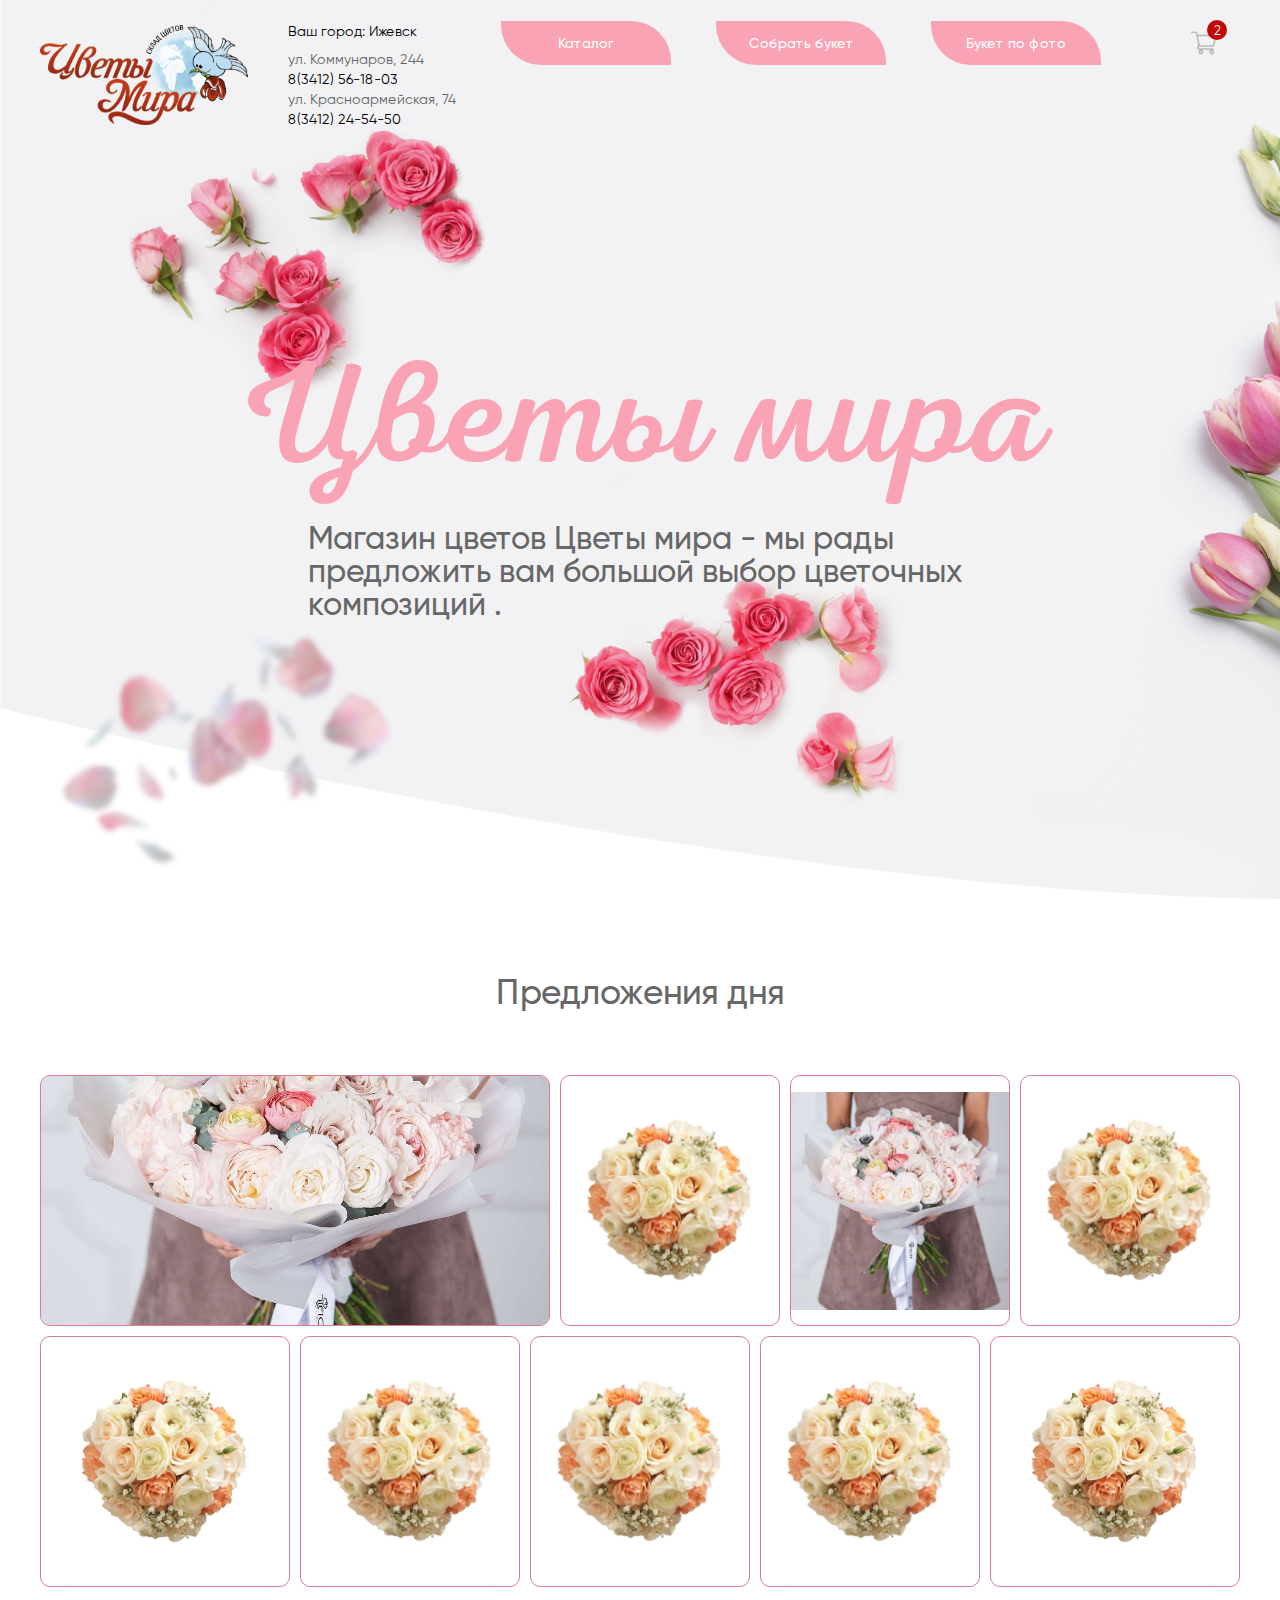
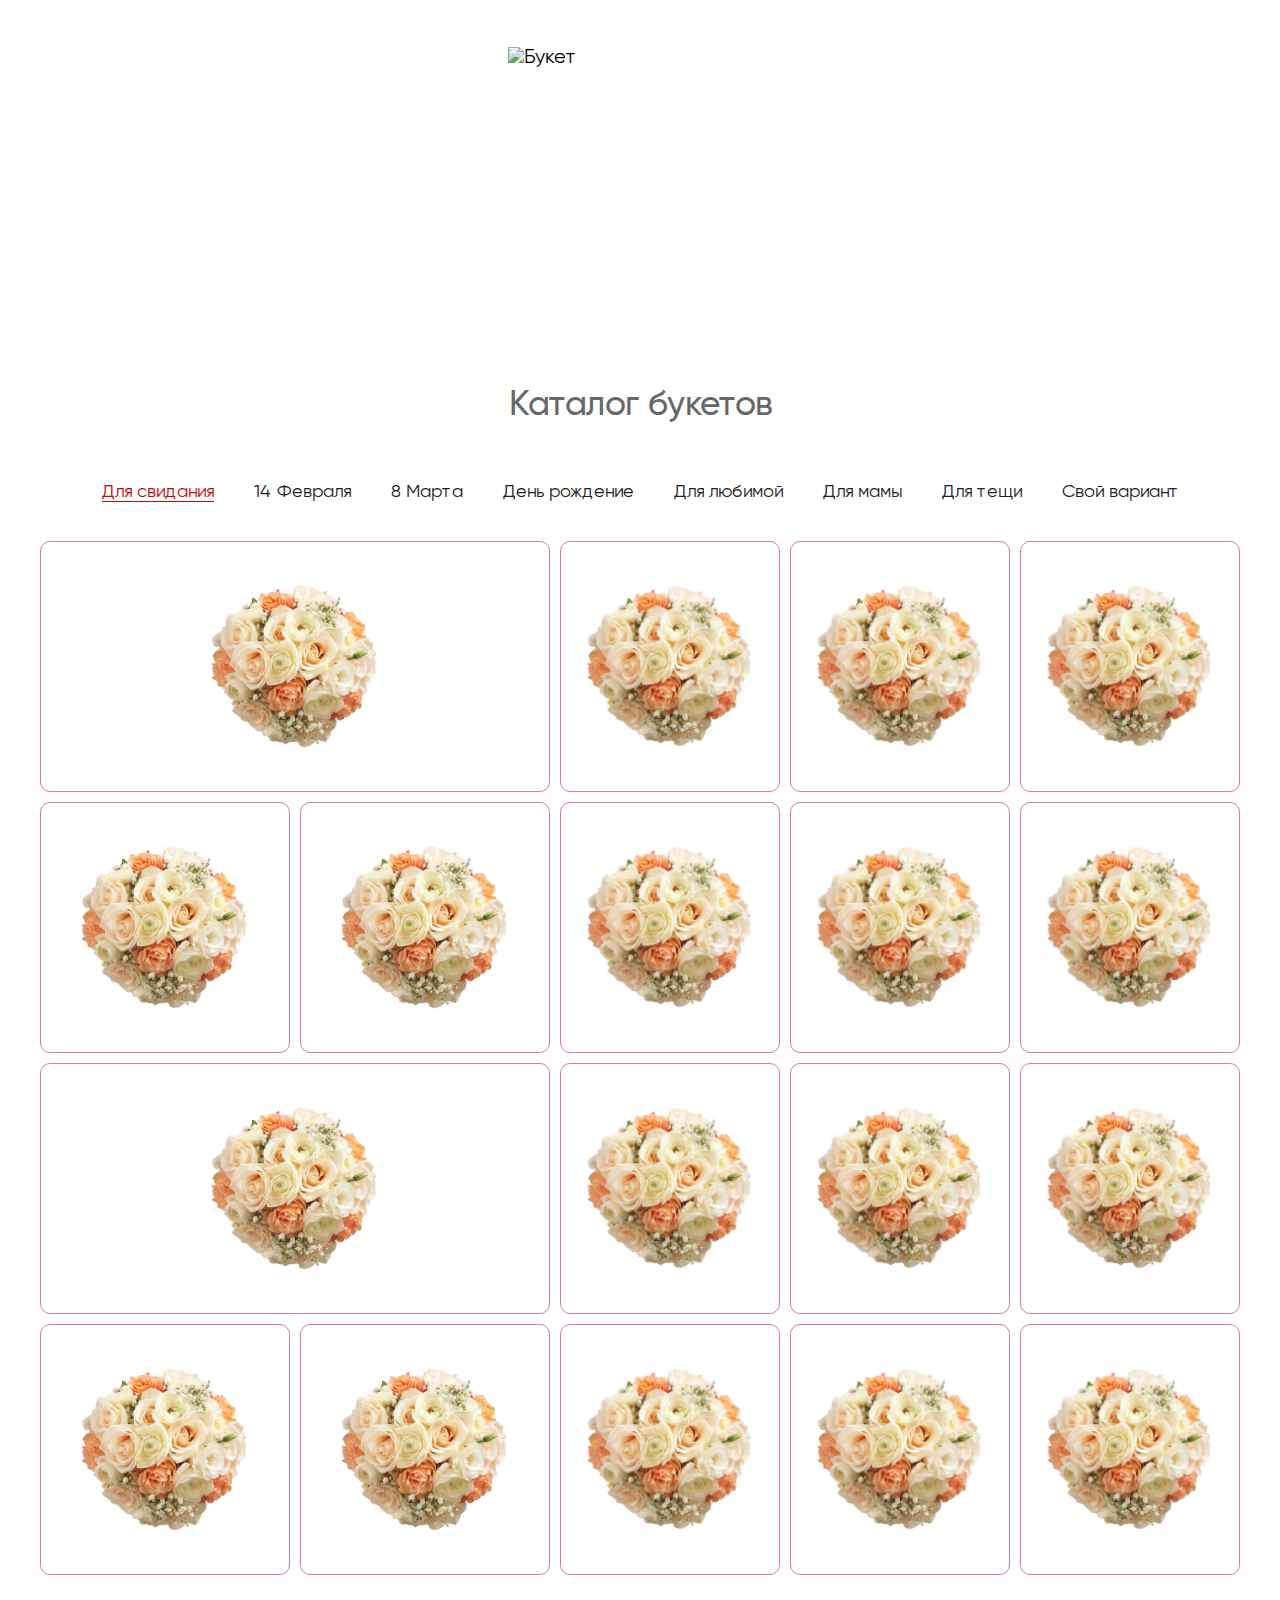
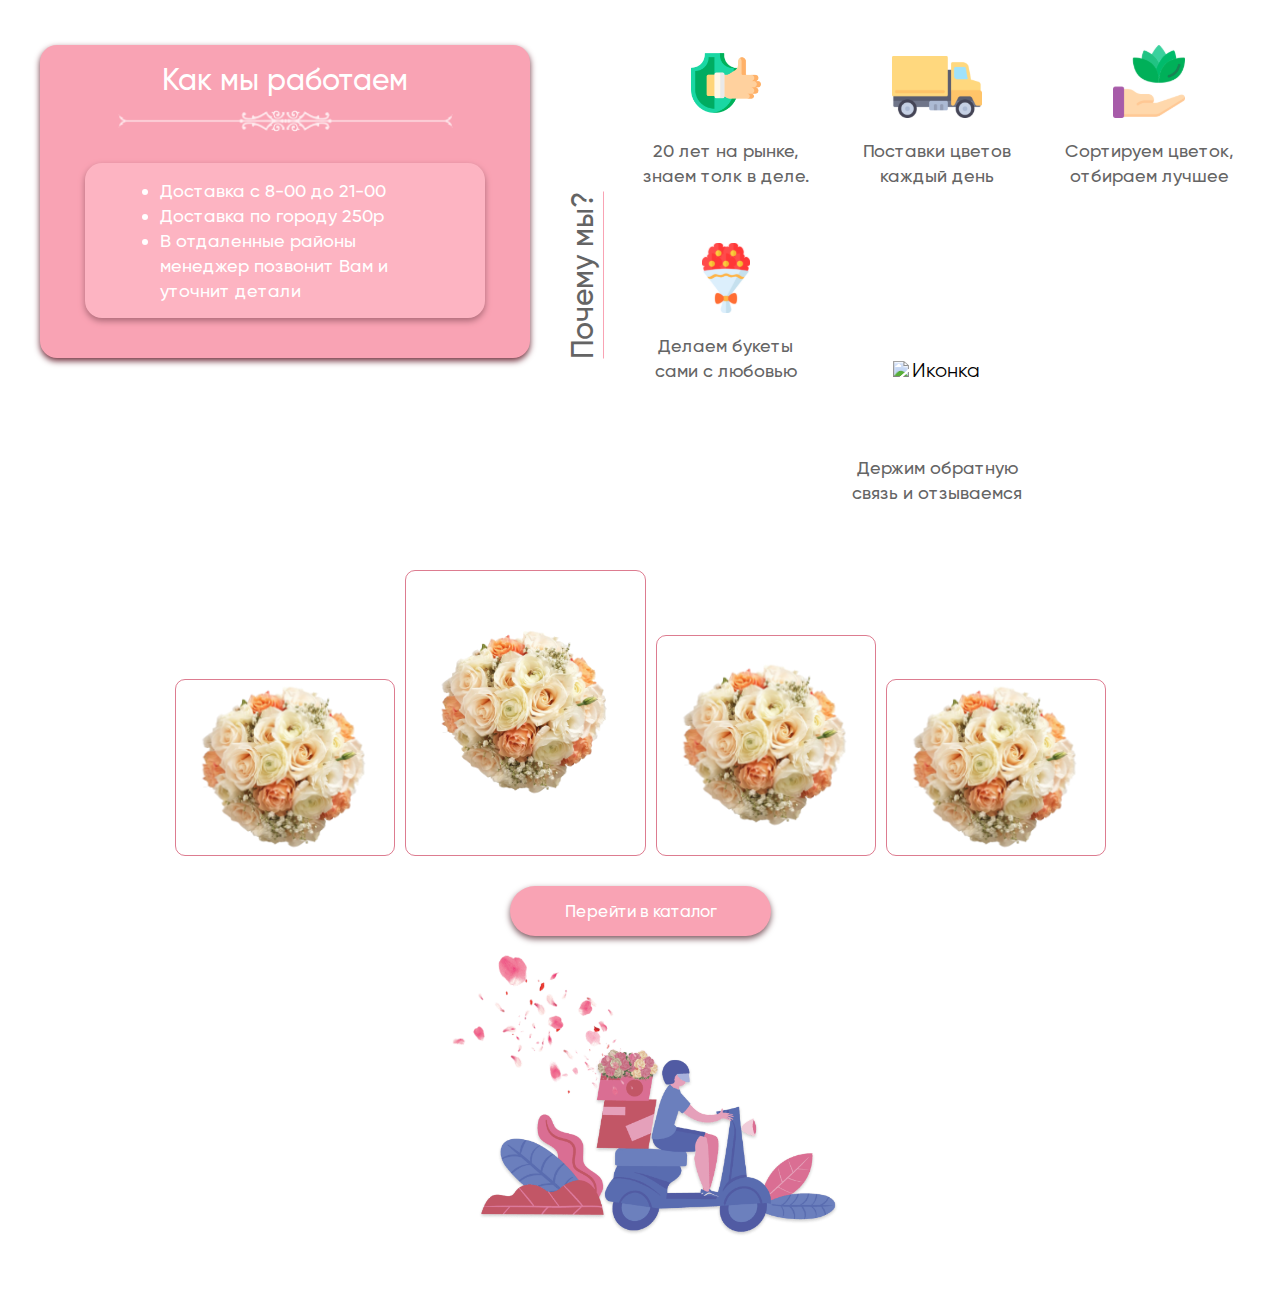
==== commit 7762ebb7: "Update index.html" ====
--- a/index.html
+++ b/index.html
@@ -1 +1 @@
-<!doctype html><html lang=ru><title>Цветы мира</title><meta charset=utf-8><meta name=viewport content="width=device-width,height=device-height,initial-scale=1,user-scalable=no,maximum-scale=1,viewport-fit=cover"><meta name=format-detection content="telephone=no"><meta name=format-detection content="address=no"><meta name=description content=Template><meta name=keywords content=Template><meta name=msapplication-TileColor content=#ffffff><meta name=msapplication-TileImage content=./images/favicon-windows-144x144.png><meta name=msapplication-config content=../browserconfig.xml><link href=./site.webmanifest rel=manifest><link href=./images/favicon-32x32.png rel=icon sizes=32x32 type=image/png><link href=./images/favicon-16x16.png rel=icon sizes=16x16 type=image/png><link href=./images/favicon-ios-180x180.png rel=apple-touch-icon sizes=180x180><link href=./images/favicon-macos.svg rel=mask-icon color=#5bbad5><link href=./styles/main.css rel=stylesheet><script src=./scripts/main.js defer=defer></script><div class=svg-sprite id=svg-sprite data-path=./images/sprite.svg></div><div class="modal modal_active" id=modal><div class=modal__overlay data-modal=data-modal></div><div class=modal__content><a class=modal__close href=./ data-modal=data-modal><svg class="svg svg-close modal__close-icon"><use xlink:href=#close></use></svg></a><div class="modal__tab modal__tab_active modal-one" id=modal-one><div class=mmodal-one__title>Название букета</div><div class=modal-one__price>2400 рублей</div><div class=modal-one__wrapper><div class=modal-one__img-wrapper><img class=modal-one__img src=./images/bouquet.png alt=Букет /><ul class=modal-one__img-list><li class=modal-one__img-item><img class=modal-one__img-preview src=./images/bouquet.png alt=Букет /></ul></div><div class=modal-one__content><div class=modal-one__block><div class=modal-one__row><div class=modal-one__name>Высота стебля:</div><div class=modal-one__value>40 см</div></div><div class=modal-one__row><div class=modal-one__name>Сорт:</div><div class=modal-one__value>Кения</div></div></div><div class=modal-one__block><div class=modal-one__row><div class=modal-one__name>Количество стеблей:</div><div class=modal-one__value><button class=modal-one__decrease type=button></button><input class=modal-one__quantity type=number name=field value=1 /><button class=modal-one__increase type=button></button></div></div><div class=modal-one__row><div class=modal-one__name>Цвет роз:</div><div class=modal-one__value><div class=modal-one__radio-container><div class=modal-one__radio-row><label class=modal-one__radio-label><input class=modal-one__radio-input type=radio name=color checked=checked /><span class="modal-one__radio-custom modal-one__radio-custom_red"></span></label><label class=modal-one__radio-label><input class=modal-one__radio-input type=radio name=color /><span class="modal-one__radio-custom modal-one__radio-custom_yellow"></span></label><label class=modal-one__radio-label><input class=modal-one__radio-input type=radio name=color /><span class="modal-one__radio-custom modal-one__radio-custom_white"></span></label></div><div class=modal-one__radio-row><label class=modal-one__radio-label><input class=modal-one__radio-input type=radio name=color /><span class="modal-one__radio-custom modal-one__radio-custom_pink"></span></label><label class=modal-one__radio-label><input class=modal-one__radio-input type=radio name=color /><span class="modal-one__radio-custom modal-one__radio-custom_blue"></span></label></div></div></div></div></div><div class=modal-one__block><div class=modal-one__name>Описание:</div><div class=modal-one__description>Описание товара</div></div><button class=modal-one__button>Купить</button></div></div></div></div></div><div class=burger id=burger><a class=burger__close href=./ data-burger=data-burger><svg class="svg svg-close burger__close-icon"><use xlink:href=#close></use></svg></a><div class=burger__contacts><span class=burger__town>Ваш город: Ижевск</span><span class=burger__street>ул. Коммунаров, 244</span><a class=burger__tel href=tel:+73412561803 title=Позвонить>8(3412) 56-18-03</a><span class=burger__street>ул. Красноармейская, 74</span><a class=burger__tel href=tel:+73412245450 title=Позвонить>8(3412) 24-54-50</a></div><ul class=burger__list><li class=burger__item><a class=burger__link href=./ title=Каталог>Каталог</a><li class=burger__item><a class=burger__link href=./ title="Собрать букет">Собрать букет</a><li class=burger__item><a class=burger__link href=./ title="Букет по фото">Букет по фото</a></ul></div><div class=site><header class=header><div class=container><div class=header__wrapper><a class=header__burger href=./ title=Меню data-burger=data-burger><svg class="svg svg-burger header__burger-img"><use xlink:href=#burger></use></svg></a><a class=header__logo-link href=./ title=""><img src=./images/logo.svg alt=Логотип /></a><div class=header__contacts><span class=header__town>Ваш город: Ижевск</span><span class=header__street>ул. Коммунаров, 244</span><a class=header__tel href=tel:+73412561803 title=Позвонить>8(3412) 56-18-03</a><span class=header__street>ул. Красноармейская, 74</span><a class=header__tel href=tel:+73412245450 title=Позвонить>8(3412) 24-54-50</a></div><div class=header__buttons><ul class=header__list><li class=header__item><a class=header__link href=./ title=Каталог>Каталог</a><li class=header__item><a class=header__link href=./ title="Собрать букет">Собрать букет</a><li class=header__item><a class=header__link href=./ title="Букет по фото">Букет по фото</a></ul><a class=header__cart href=./ title="Оформить заказ"><img class=header__cart-img src=./images/cart.svg alt=Корзина /><div class=header__count>2</div></a></div></div></div></header><main class=main><div class=preview><div class=container><div class=preview__wrapper><h1 class=preview__title>Цветы мира</h1><p class=preview__text>Магазин цветов Цветы мира - мы рады предложить вам большой выбор цветочных композиций .</div></div></div><div class=best><div class=container><div class=best__wrapper><h2 class=best__title>Предложения дня</h2><div class=best__row><div class="best__card best__card_large"><div class=best__card-wrapper><div class=best__text><h3 class=best__name>"Название букета"</h3><span class=best__price>2400 рублей</span></div><a class=best__details href=./ data-modal=modal-one title=Подробнее>Подробнее</a></div><img class=best__img src=./images/bouquet_3.jpg alt=Букет /></div><div class="best__card best__card_small"><div class=best__card-wrapper><div class=best__text><h3 class=best__name>"Очень-очень длинное название букета"</h3><span class=best__price>2400 рублей</span></div><a class=best__details href=./ data-modal=modal-one title=Подробнее>Подробнее</a></div><img class=best__img src=./images/bouquet.png alt=Букет /></div><div class="best__card best__card_small"><div class=best__card-wrapper><div class=best__text><h3 class=best__name>"Название букета"</h3><span class=best__price>2400 рублей</span></div><a class=best__details href=./ data-modal=modal-one title=Подробнее>Подробнее</a></div><img class=best__img src=./images/bouquet_3.jpg alt=Букет /></div><div class="best__card best__card_small"><div class=best__card-wrapper><div class=best__text><h3 class=best__name>"Название букета"</h3><span class=best__price>2400 рублей</span></div><a class=best__details href=./ data-modal=modal-one title=Подробнее>Подробнее</a></div><img class=best__img src=./images/bouquet.png alt=Букет /></div></div><div class=best__row><div class="best__card best__card_medium"><div class=best__card-wrapper><div class=best__text><h3 class=best__name>"Название букета"</h3><span class=best__price>2400 рублей</span></div><a class=best__details href=./ data-modal=modal-one title=Подробнее>Подробнее</a></div><img class=best__img src=./images/bouquet.png alt=Букет /></div><div class="best__card best__card_small"><div class=best__card-wrapper><div class=best__text><h3 class=best__name>"Очень-очень длинное название букета"</h3><span class=best__price>2400 рублей</span></div><a class=best__details href=./ data-modal=modal-one title=Подробнее>Подробнее</a></div><img class=best__img src=./images/bouquet.png alt=Букет /></div><div class="best__card best__card_small"><div class=best__card-wrapper><div class=best__text><h3 class=best__name>"Очень-очень длинное название букета"</h3><span class=best__price>2400 рублей</span></div><a class=best__details href=./ data-modal=modal-one title=Подробнее>Подробнее</a></div><img class=best__img src=./images/bouquet.png alt=Букет /></div><div class="best__card best__card_small"><div class=best__card-wrapper><div class=best__text><h3 class=best__name>"Название букета"</h3><span class=best__price>2400 рублей</span></div><a class=best__details href=./ data-modal=modal-one title=Подробнее>Подробнее</a></div><img class=best__img src=./images/bouquet.png alt=Букет /></div><div class="best__card best__card_medium"><div class=best__card-wrapper><div class=best__text><h3 class=best__name>"Название букета"</h3><span class=best__price>2400 рублей</span></div><a class=best__details href=./ data-modal=modal-one title=Подробнее>Подробнее</a></div><img class=best__img src=./images/bouquet.png alt=Букет /></div></div></div></div></div><img class=delimiter src=./images/bouquet_2.png alt=Букет /><div class=best id=catalogue><div class=container><div class=best__wrapper><h2 class=best__title>Каталог букетов</h2><ul class=best__list><li class=best__item><a class="best__link best__link_active" href=./ title="Для свидания">Для свидания</a><li class=best__item><a class=best__link href=./ title="14 Февраля">14 Февраля</a><li class=best__item><a class=best__link href=./ title="8 Марта">8 Марта</a><li class=best__item><a class=best__link href=./ title="День рождение">День рождение</a><li class=best__item><a class=best__link href=./ title="Для любимой">Для любимой</a><li class=best__item><a class=best__link href=./ title="Для мамы">Для мамы</a><li class=best__item><a class=best__link href=./ title="Для тещи">Для тещи</a><li class=best__item><a class=best__link href=./ title="Свой вариант">Свой вариант</a></ul><div class=best__row><div class="best__card best__card_large"><div class=best__card-wrapper><div class=best__text><h3 class=best__name>"Название букета"</h3><span class=best__price>2400 рублей</span></div><a class=best__details href=./ data-modal=modal-one title=Подробнее>Подробнее</a></div><img class=best__img src=./images/bouquet.png alt=Букет /></div><div class="best__card best__card_small"><div class=best__card-wrapper><div class=best__text><h3 class=best__name>"Очень-очень длинное название букета"</h3><span class=best__price>2400 рублей</span></div><a class=best__details href=./ data-modal=modal-one title=Подробнее>Подробнее</a></div><img class=best__img src=./images/bouquet.png alt=Букет /></div><div class="best__card best__card_small"><div class=best__card-wrapper><div class=best__text><h3 class=best__name>"Название букета"</h3><span class=best__price>2400 рублей</span></div><a class=best__details href=./ data-modal=modal-one title=Подробнее>Подробнее</a></div><img class=best__img src=./images/bouquet.png alt=Букет /></div><div class="best__card best__card_small"><div class=best__card-wrapper><div class=best__text><h3 class=best__name>"Название букета"</h3><span class=best__price>2400 рублей</span></div><a class=best__details href=./ data-modal=modal-one title=Подробнее>Подробнее</a></div><img class=best__img src=./images/bouquet.png alt=Букет /></div></div><div class=best__row><div class="best__card best__card_medium"><div class=best__card-wrapper><div class=best__text><h3 class=best__name>"Название букета"</h3><span class=best__price>2400 рублей</span></div><a class=best__details href=./ data-modal=modal-one title=Подробнее>Подробнее</a></div><img class=best__img src=./images/bouquet.png alt=Букет /></div><div class="best__card best__card_medium"><div class=best__card-wrapper><div class=best__text><h3 class=best__name>"Название букета"</h3><span class=best__price>2400 рублей</span></div><a class=best__details href=./ data-modal=modal-one title=Подробнее>Подробнее</a></div><img class=best__img src=./images/bouquet.png alt=Букет /></div><div class="best__card best__card_small"><div class=best__card-wrapper><div class=best__text><h3 class=best__name>"Очень-очень длинное название букета"</h3><span class=best__price>2400 рублей</span></div><a class=best__details href=./ data-modal=modal-one title=Подробнее>Подробнее</a></div><img class=best__img src=./images/bouquet.png alt=Букет /></div><div class="best__card best__card_small"><div class=best__card-wrapper><div class=best__text><h3 class=best__name>"Очень-очень длинное название букета"</h3><span class=best__price>2400 рублей</span></div><a class=best__details href=./ data-modal=modal-one title=Подробнее>Подробнее</a></div><img class=best__img src=./images/bouquet.png alt=Букет /></div><div class="best__card best__card_small"><div class=best__card-wrapper><div class=best__text><h3 class=best__name>"Название букета"</h3><span class=best__price>2400 рублей</span></div><a class=best__details href=./ data-modal=modal-one title=Подробнее>Подробнее</a></div><img class=best__img src=./images/bouquet.png alt=Букет /></div></div><div class=best__row><div class="best__card best__card_large"><div class=best__card-wrapper><div class=best__text><h3 class=best__name>"Название букета"</h3><span class=best__price>2400 рублей</span></div><a class=best__details href=./ data-modal=modal-one title=Подробнее>Подробнее</a></div><img class=best__img src=./images/bouquet.png alt=Букет /></div><div class="best__card best__card_small"><div class=best__card-wrapper><div class=best__text><h3 class=best__name>"Очень-очень длинное название букета"</h3><span class=best__price>2400 рублей</span></div><a class=best__details href=./ data-modal=modal-one title=Подробнее>Подробнее</a></div><img class=best__img src=./images/bouquet.png alt=Букет /></div><div class="best__card best__card_small"><div class=best__card-wrapper><div class=best__text><h3 class=best__name>"Название букета"</h3><span class=best__price>2400 рублей</span></div><a class=best__details href=./ data-modal=modal-one title=Подробнее>Подробнее</a></div><img class=best__img src=./images/bouquet.png alt=Букет /></div><div class="best__card best__card_small"><div class=best__card-wrapper><div class=best__text><h3 class=best__name>"Название букета"</h3><span class=best__price>2400 рублей</span></div><a class=best__details href=./ data-modal=modal-one title=Подробнее>Подробнее</a></div><img class=best__img src=./images/bouquet.png alt=Букет /></div></div><div class=best__row><div class="best__card best__card_medium"><div class=best__card-wrapper><div class=best__text><h3 class=best__name>"Название букета"</h3><span class=best__price>2400 рублей</span></div><a class=best__details href=./ data-modal=modal-one title=Подробнее>Подробнее</a></div><img class=best__img src=./images/bouquet.png alt=Букет /></div><div class="best__card best__card_medium"><div class=best__card-wrapper><div class=best__text><h3 class=best__name>"Название букета"</h3><span class=best__price>2400 рублей</span></div><a class=best__details href=./ data-modal=modal-one title=Подробнее>Подробнее</a></div><img class=best__img src=./images/bouquet.png alt=Букет /></div><div class="best__card best__card_small"><div class=best__card-wrapper><div class=best__text><h3 class=best__name>"Очень-очень длинное название букета"</h3><span class=best__price>2400 рублей</span></div><a class=best__details href=./ data-modal=modal-one title=Подробнее>Подробнее</a></div><img class=best__img src=./images/bouquet.png alt=Букет /></div><div class="best__card best__card_small"><div class=best__card-wrapper><div class=best__text><h3 class=best__name>"Очень-очень длинное название букета"</h3><span class=best__price>2400 рублей</span></div><a class=best__details href=./ data-modal=modal-one title=Подробнее>Подробнее</a></div><img class=best__img src=./images/bouquet.png alt=Букет /></div><div class="best__card best__card_small"><div class=best__card-wrapper><div class=best__text><h3 class=best__name>"Название букета"</h3><span class=best__price>2400 рублей</span></div><a class=best__details href=./ data-modal=modal-one title=Подробнее>Подробнее</a></div><img class=best__img src=./images/bouquet.png alt=Букет /></div></div></div></div></div><div class=company><div class=container><div class=company__wrapper><div class=company__work><h2 class=company__headline>Как мы работаем</h2><img class=company__delimiter src=./images/delimiter.png alt=Разделитель /><ul class=company__list><li class=company__list-item>Доставка с 8-00 до 21-00<li class=company__list-item>Доставка по городу 250р<li class=company__list-item>В отдаленные районы менеджер позвонит Вам и уточнит детали</ul></div><div class=company__reason><h2 class=company__title>Почему мы?</h2><div class=company__row><div class=company__item><img class="company__icon company__icon_reliability" src=./images/reliability.svg alt=Иконка /><span class=company__text>20 лет на рынке, знаем толк в деле.</span></div><div class=company__item><img class="company__icon company__icon_trucking" src=./images/trucking.svg alt=Иконка /><span class=company__text>Поставки цветов каждый день</span></div><div class=company__item><img class="company__icon company__icon_sort" src=./images/sort.svg alt=Иконка /><span class=company__text>Сортируем цветок, отбираем лучшее</span></div></div><div class=company__row><div class=company__item><img class="company__icon company__icon_love" src=./images/love.svg alt=Иконка /><span class=company__text>Делаем букеты сами с любовью</span></div><div class=company__item><img class="company__icon company__icon_feedback" src=./images/feedback.svg alt=Иконка /><span class=company__text>Держим обратную связь и отзываемся</span></div></div></div></div></div></div><div class=bottom><div class=container><div class=bottom__wrapper><div class=bottom__content><ul class=bottom__cards><li class=bottom__card><div class=bottom__card-wrapper><div class=bottom__text><h3 class=bottom__name>"Название букета"</h3><span class=bottom__price>2400 рублей</span></div><a class=bottom__details href=./ data-modal=modal-one title=Подробнее>Подробнее</a></div><img class=bottom__img src=./images/bouquet.png alt=Букет /><li class="bottom__card bottom__card_large"><div class=bottom__card-wrapper><div class=bottom__text><h3 class=bottom__name>"Название букета"</h3><span class=bottom__price>2400 рублей</span></div><a class=bottom__details href=./ data-modal=modal-one title=Подробнее>Подробнее</a></div><img class=bottom__img src=./images/bouquet.png alt=Букет /><li class=bottom__card><div class=bottom__card-wrapper><div class=bottom__text><h3 class=bottom__name>"Очень-очень длинное название букета"</h3><span class=bottom__price>2400 рублей</span></div><a class=bottom__details href=./ data-modal=modal-one title=Подробнее>Подробнее</a></div><img class=bottom__img src=./images/bouquet.png alt=Букет /><li class=bottom__card><div class=bottom__card-wrapper><div class=bottom__text><h3 class=bottom__name>"Название букета"</h3><span class=bottom__price>2400 рублей</span></div><a class=bottom__details href=./ data-modal=modal-one title=Подробнее>Подробнее</a></div><img class=bottom__img src=./images/bouquet.png alt=Букет /></ul><a class=bottom__button href=#catalogue title="Перейти в каталог">Перейти в каталог</a></div><img class=bottom__courier src=./images/courier.png alt=Курьер /></div></div></div></main></div>
+<!doctype html><html lang=ru><title>Цветы мира</title><meta charset=utf-8><meta name=viewport content="width=device-width,height=device-height,initial-scale=1,user-scalable=no,maximum-scale=1,viewport-fit=cover"><meta name=format-detection content="telephone=no"><meta name=format-detection content="address=no"><meta name=description content=Template><meta name=keywords content=Template><meta name=msapplication-TileColor content=#ffffff><meta name=msapplication-TileImage content=./images/favicon-windows-144x144.png><meta name=msapplication-config content=../browserconfig.xml><link href=./site.webmanifest rel=manifest><link href=./images/favicon-32x32.png rel=icon sizes=32x32 type=image/png><link href=./images/favicon-16x16.png rel=icon sizes=16x16 type=image/png><link href=./images/favicon-ios-180x180.png rel=apple-touch-icon sizes=180x180><link href=./images/favicon-macos.svg rel=mask-icon color=#5bbad5><link href=./styles/main.css rel=stylesheet><script src=./scripts/main.js defer=defer></script><div class=svg-sprite id=svg-sprite data-path=./images/sprite.svg></div><div class="modal" id=modal><div class=modal__overlay data-modal=data-modal></div><div class=modal__content><a class=modal__close href=./ data-modal=data-modal><svg class="svg svg-close modal__close-icon"><use xlink:href=#close></use></svg></a><div class="modal__tab modal-one" id=modal-one><div class=mmodal-one__title>Название букета</div><div class=modal-one__price>2400 рублей</div><div class=modal-one__wrapper><div class=modal-one__img-wrapper><img class=modal-one__img src=./images/bouquet.png alt=Букет /><ul class=modal-one__img-list><li class=modal-one__img-item><img class=modal-one__img-preview src=./images/bouquet.png alt=Букет /></ul></div><div class=modal-one__content><div class=modal-one__block><div class=modal-one__row><div class=modal-one__name>Высота стебля:</div><div class=modal-one__value>40 см</div></div><div class=modal-one__row><div class=modal-one__name>Сорт:</div><div class=modal-one__value>Кения</div></div></div><div class=modal-one__block><div class=modal-one__row><div class=modal-one__name>Количество стеблей:</div><div class=modal-one__value><button class=modal-one__decrease type=button></button><input class=modal-one__quantity type=number name=field value=1 /><button class=modal-one__increase type=button></button></div></div><div class=modal-one__row><div class=modal-one__name>Цвет роз:</div><div class=modal-one__value><div class=modal-one__radio-container><div class=modal-one__radio-row><label class=modal-one__radio-label><input class=modal-one__radio-input type=radio name=color checked=checked /><span class="modal-one__radio-custom modal-one__radio-custom_red"></span></label><label class=modal-one__radio-label><input class=modal-one__radio-input type=radio name=color /><span class="modal-one__radio-custom modal-one__radio-custom_yellow"></span></label><label class=modal-one__radio-label><input class=modal-one__radio-input type=radio name=color /><span class="modal-one__radio-custom modal-one__radio-custom_white"></span></label></div><div class=modal-one__radio-row><label class=modal-one__radio-label><input class=modal-one__radio-input type=radio name=color /><span class="modal-one__radio-custom modal-one__radio-custom_pink"></span></label><label class=modal-one__radio-label><input class=modal-one__radio-input type=radio name=color /><span class="modal-one__radio-custom modal-one__radio-custom_blue"></span></label></div></div></div></div></div><div class=modal-one__block><div class=modal-one__name>Описание:</div><div class=modal-one__description>Описание товара</div></div><button class=modal-one__button>Купить</button></div></div></div></div></div><div class=burger id=burger><a class=burger__close href=./ data-burger=data-burger><svg class="svg svg-close burger__close-icon"><use xlink:href=#close></use></svg></a><div class=burger__contacts><span class=burger__town>Ваш город: Ижевск</span><span class=burger__street>ул. Коммунаров, 244</span><a class=burger__tel href=tel:+73412561803 title=Позвонить>8(3412) 56-18-03</a><span class=burger__street>ул. Красноармейская, 74</span><a class=burger__tel href=tel:+73412245450 title=Позвонить>8(3412) 24-54-50</a></div><ul class=burger__list><li class=burger__item><a class=burger__link href=./ title=Каталог>Каталог</a><li class=burger__item><a class=burger__link href=./ title="Собрать букет">Собрать букет</a><li class=burger__item><a class=burger__link href=./ title="Букет по фото">Букет по фото</a></ul></div><div class=site><header class=header><div class=container><div class=header__wrapper><a class=header__burger href=./ title=Меню data-burger=data-burger><svg class="svg svg-burger header__burger-img"><use xlink:href=#burger></use></svg></a><a class=header__logo-link href=./ title=""><img src=./images/logo.svg alt=Логотип /></a><div class=header__contacts><span class=header__town>Ваш город: Ижевск</span><span class=header__street>ул. Коммунаров, 244</span><a class=header__tel href=tel:+73412561803 title=Позвонить>8(3412) 56-18-03</a><span class=header__street>ул. Красноармейская, 74</span><a class=header__tel href=tel:+73412245450 title=Позвонить>8(3412) 24-54-50</a></div><div class=header__buttons><ul class=header__list><li class=header__item><a class=header__link href=./ title=Каталог>Каталог</a><li class=header__item><a class=header__link href=./ title="Собрать букет">Собрать букет</a><li class=header__item><a class=header__link href=./ title="Букет по фото">Букет по фото</a></ul><a class=header__cart href=./ title="Оформить заказ"><img class=header__cart-img src=./images/cart.svg alt=Корзина /><div class=header__count>2</div></a></div></div></div></header><main class=main><div class=preview><div class=container><div class=preview__wrapper><h1 class=preview__title>Цветы мира</h1><p class=preview__text>Магазин цветов Цветы мира - мы рады предложить вам большой выбор цветочных композиций .</div></div></div><div class=best><div class=container><div class=best__wrapper><h2 class=best__title>Предложения дня</h2><div class=best__row><div class="best__card best__card_large"><div class=best__card-wrapper><div class=best__text><h3 class=best__name>"Название букета"</h3><span class=best__price>2400 рублей</span></div><a class=best__details href=./ data-modal=modal-one title=Подробнее>Подробнее</a></div><img class=best__img src=./images/bouquet_3.jpg alt=Букет /></div><div class="best__card best__card_small"><div class=best__card-wrapper><div class=best__text><h3 class=best__name>"Очень-очень длинное название букета"</h3><span class=best__price>2400 рублей</span></div><a class=best__details href=./ data-modal=modal-one title=Подробнее>Подробнее</a></div><img class=best__img src=./images/bouquet.png alt=Букет /></div><div class="best__card best__card_small"><div class=best__card-wrapper><div class=best__text><h3 class=best__name>"Название букета"</h3><span class=best__price>2400 рублей</span></div><a class=best__details href=./ data-modal=modal-one title=Подробнее>Подробнее</a></div><img class=best__img src=./images/bouquet_3.jpg alt=Букет /></div><div class="best__card best__card_small"><div class=best__card-wrapper><div class=best__text><h3 class=best__name>"Название букета"</h3><span class=best__price>2400 рублей</span></div><a class=best__details href=./ data-modal=modal-one title=Подробнее>Подробнее</a></div><img class=best__img src=./images/bouquet.png alt=Букет /></div></div><div class=best__row><div class="best__card best__card_medium"><div class=best__card-wrapper><div class=best__text><h3 class=best__name>"Название букета"</h3><span class=best__price>2400 рублей</span></div><a class=best__details href=./ data-modal=modal-one title=Подробнее>Подробнее</a></div><img class=best__img src=./images/bouquet.png alt=Букет /></div><div class="best__card best__card_small"><div class=best__card-wrapper><div class=best__text><h3 class=best__name>"Очень-очень длинное название букета"</h3><span class=best__price>2400 рублей</span></div><a class=best__details href=./ data-modal=modal-one title=Подробнее>Подробнее</a></div><img class=best__img src=./images/bouquet.png alt=Букет /></div><div class="best__card best__card_small"><div class=best__card-wrapper><div class=best__text><h3 class=best__name>"Очень-очень длинное название букета"</h3><span class=best__price>2400 рублей</span></div><a class=best__details href=./ data-modal=modal-one title=Подробнее>Подробнее</a></div><img class=best__img src=./images/bouquet.png alt=Букет /></div><div class="best__card best__card_small"><div class=best__card-wrapper><div class=best__text><h3 class=best__name>"Название букета"</h3><span class=best__price>2400 рублей</span></div><a class=best__details href=./ data-modal=modal-one title=Подробнее>Подробнее</a></div><img class=best__img src=./images/bouquet.png alt=Букет /></div><div class="best__card best__card_medium"><div class=best__card-wrapper><div class=best__text><h3 class=best__name>"Название букета"</h3><span class=best__price>2400 рублей</span></div><a class=best__details href=./ data-modal=modal-one title=Подробнее>Подробнее</a></div><img class=best__img src=./images/bouquet.png alt=Букет /></div></div></div></div></div><img class=delimiter src=./images/bouquet_2.png alt=Букет /><div class=best id=catalogue><div class=container><div class=best__wrapper><h2 class=best__title>Каталог букетов</h2><ul class=best__list><li class=best__item><a class="best__link best__link_active" href=./ title="Для свидания">Для свидания</a><li class=best__item><a class=best__link href=./ title="14 Февраля">14 Февраля</a><li class=best__item><a class=best__link href=./ title="8 Марта">8 Марта</a><li class=best__item><a class=best__link href=./ title="День рождение">День рождение</a><li class=best__item><a class=best__link href=./ title="Для любимой">Для любимой</a><li class=best__item><a class=best__link href=./ title="Для мамы">Для мамы</a><li class=best__item><a class=best__link href=./ title="Для тещи">Для тещи</a><li class=best__item><a class=best__link href=./ title="Свой вариант">Свой вариант</a></ul><div class=best__row><div class="best__card best__card_large"><div class=best__card-wrapper><div class=best__text><h3 class=best__name>"Название букета"</h3><span class=best__price>2400 рублей</span></div><a class=best__details href=./ data-modal=modal-one title=Подробнее>Подробнее</a></div><img class=best__img src=./images/bouquet.png alt=Букет /></div><div class="best__card best__card_small"><div class=best__card-wrapper><div class=best__text><h3 class=best__name>"Очень-очень длинное название букета"</h3><span class=best__price>2400 рублей</span></div><a class=best__details href=./ data-modal=modal-one title=Подробнее>Подробнее</a></div><img class=best__img src=./images/bouquet.png alt=Букет /></div><div class="best__card best__card_small"><div class=best__card-wrapper><div class=best__text><h3 class=best__name>"Название букета"</h3><span class=best__price>2400 рублей</span></div><a class=best__details href=./ data-modal=modal-one title=Подробнее>Подробнее</a></div><img class=best__img src=./images/bouquet.png alt=Букет /></div><div class="best__card best__card_small"><div class=best__card-wrapper><div class=best__text><h3 class=best__name>"Название букета"</h3><span class=best__price>2400 рублей</span></div><a class=best__details href=./ data-modal=modal-one title=Подробнее>Подробнее</a></div><img class=best__img src=./images/bouquet.png alt=Букет /></div></div><div class=best__row><div class="best__card best__card_medium"><div class=best__card-wrapper><div class=best__text><h3 class=best__name>"Название букета"</h3><span class=best__price>2400 рублей</span></div><a class=best__details href=./ data-modal=modal-one title=Подробнее>Подробнее</a></div><img class=best__img src=./images/bouquet.png alt=Букет /></div><div class="best__card best__card_medium"><div class=best__card-wrapper><div class=best__text><h3 class=best__name>"Название букета"</h3><span class=best__price>2400 рублей</span></div><a class=best__details href=./ data-modal=modal-one title=Подробнее>Подробнее</a></div><img class=best__img src=./images/bouquet.png alt=Букет /></div><div class="best__card best__card_small"><div class=best__card-wrapper><div class=best__text><h3 class=best__name>"Очень-очень длинное название букета"</h3><span class=best__price>2400 рублей</span></div><a class=best__details href=./ data-modal=modal-one title=Подробнее>Подробнее</a></div><img class=best__img src=./images/bouquet.png alt=Букет /></div><div class="best__card best__card_small"><div class=best__card-wrapper><div class=best__text><h3 class=best__name>"Очень-очень длинное название букета"</h3><span class=best__price>2400 рублей</span></div><a class=best__details href=./ data-modal=modal-one title=Подробнее>Подробнее</a></div><img class=best__img src=./images/bouquet.png alt=Букет /></div><div class="best__card best__card_small"><div class=best__card-wrapper><div class=best__text><h3 class=best__name>"Название букета"</h3><span class=best__price>2400 рублей</span></div><a class=best__details href=./ data-modal=modal-one title=Подробнее>Подробнее</a></div><img class=best__img src=./images/bouquet.png alt=Букет /></div></div><div class=best__row><div class="best__card best__card_large"><div class=best__card-wrapper><div class=best__text><h3 class=best__name>"Название букета"</h3><span class=best__price>2400 рублей</span></div><a class=best__details href=./ data-modal=modal-one title=Подробнее>Подробнее</a></div><img class=best__img src=./images/bouquet.png alt=Букет /></div><div class="best__card best__card_small"><div class=best__card-wrapper><div class=best__text><h3 class=best__name>"Очень-очень длинное название букета"</h3><span class=best__price>2400 рублей</span></div><a class=best__details href=./ data-modal=modal-one title=Подробнее>Подробнее</a></div><img class=best__img src=./images/bouquet.png alt=Букет /></div><div class="best__card best__card_small"><div class=best__card-wrapper><div class=best__text><h3 class=best__name>"Название букета"</h3><span class=best__price>2400 рублей</span></div><a class=best__details href=./ data-modal=modal-one title=Подробнее>Подробнее</a></div><img class=best__img src=./images/bouquet.png alt=Букет /></div><div class="best__card best__card_small"><div class=best__card-wrapper><div class=best__text><h3 class=best__name>"Название букета"</h3><span class=best__price>2400 рублей</span></div><a class=best__details href=./ data-modal=modal-one title=Подробнее>Подробнее</a></div><img class=best__img src=./images/bouquet.png alt=Букет /></div></div><div class=best__row><div class="best__card best__card_medium"><div class=best__card-wrapper><div class=best__text><h3 class=best__name>"Название букета"</h3><span class=best__price>2400 рублей</span></div><a class=best__details href=./ data-modal=modal-one title=Подробнее>Подробнее</a></div><img class=best__img src=./images/bouquet.png alt=Букет /></div><div class="best__card best__card_medium"><div class=best__card-wrapper><div class=best__text><h3 class=best__name>"Название букета"</h3><span class=best__price>2400 рублей</span></div><a class=best__details href=./ data-modal=modal-one title=Подробнее>Подробнее</a></div><img class=best__img src=./images/bouquet.png alt=Букет /></div><div class="best__card best__card_small"><div class=best__card-wrapper><div class=best__text><h3 class=best__name>"Очень-очень длинное название букета"</h3><span class=best__price>2400 рублей</span></div><a class=best__details href=./ data-modal=modal-one title=Подробнее>Подробнее</a></div><img class=best__img src=./images/bouquet.png alt=Букет /></div><div class="best__card best__card_small"><div class=best__card-wrapper><div class=best__text><h3 class=best__name>"Очень-очень длинное название букета"</h3><span class=best__price>2400 рублей</span></div><a class=best__details href=./ data-modal=modal-one title=Подробнее>Подробнее</a></div><img class=best__img src=./images/bouquet.png alt=Букет /></div><div class="best__card best__card_small"><div class=best__card-wrapper><div class=best__text><h3 class=best__name>"Название букета"</h3><span class=best__price>2400 рублей</span></div><a class=best__details href=./ data-modal=modal-one title=Подробнее>Подробнее</a></div><img class=best__img src=./images/bouquet.png alt=Букет /></div></div></div></div></div><div class=company><div class=container><div class=company__wrapper><div class=company__work><h2 class=company__headline>Как мы работаем</h2><img class=company__delimiter src=./images/delimiter.png alt=Разделитель /><ul class=company__list><li class=company__list-item>Доставка с 8-00 до 21-00<li class=company__list-item>Доставка по городу 250р<li class=company__list-item>В отдаленные районы менеджер позвонит Вам и уточнит детали</ul></div><div class=company__reason><h2 class=company__title>Почему мы?</h2><div class=company__row><div class=company__item><img class="company__icon company__icon_reliability" src=./images/reliability.svg alt=Иконка /><span class=company__text>20 лет на рынке, знаем толк в деле.</span></div><div class=company__item><img class="company__icon company__icon_trucking" src=./images/trucking.svg alt=Иконка /><span class=company__text>Поставки цветов каждый день</span></div><div class=company__item><img class="company__icon company__icon_sort" src=./images/sort.svg alt=Иконка /><span class=company__text>Сортируем цветок, отбираем лучшее</span></div></div><div class=company__row><div class=company__item><img class="company__icon company__icon_love" src=./images/love.svg alt=Иконка /><span class=company__text>Делаем букеты сами с любовью</span></div><div class=company__item><img class="company__icon company__icon_feedback" src=./images/feedback.svg alt=Иконка /><span class=company__text>Держим обратную связь и отзываемся</span></div></div></div></div></div></div><div class=bottom><div class=container><div class=bottom__wrapper><div class=bottom__content><ul class=bottom__cards><li class=bottom__card><div class=bottom__card-wrapper><div class=bottom__text><h3 class=bottom__name>"Название букета"</h3><span class=bottom__price>2400 рублей</span></div><a class=bottom__details href=./ data-modal=modal-one title=Подробнее>Подробнее</a></div><img class=bottom__img src=./images/bouquet.png alt=Букет /><li class="bottom__card bottom__card_large"><div class=bottom__card-wrapper><div class=bottom__text><h3 class=bottom__name>"Название букета"</h3><span class=bottom__price>2400 рублей</span></div><a class=bottom__details href=./ data-modal=modal-one title=Подробнее>Подробнее</a></div><img class=bottom__img src=./images/bouquet.png alt=Букет /><li class=bottom__card><div class=bottom__card-wrapper><div class=bottom__text><h3 class=bottom__name>"Очень-очень длинное название букета"</h3><span class=bottom__price>2400 рублей</span></div><a class=bottom__details href=./ data-modal=modal-one title=Подробнее>Подробнее</a></div><img class=bottom__img src=./images/bouquet.png alt=Букет /><li class=bottom__card><div class=bottom__card-wrapper><div class=bottom__text><h3 class=bottom__name>"Название букета"</h3><span class=bottom__price>2400 рублей</span></div><a class=bottom__details href=./ data-modal=modal-one title=Подробнее>Подробнее</a></div><img class=bottom__img src=./images/bouquet.png alt=Букет /></ul><a class=bottom__button href=#catalogue title="Перейти в каталог">Перейти в каталог</a></div><img class=bottom__courier src=./images/courier.png alt=Курьер /></div></div></div></main></div>
